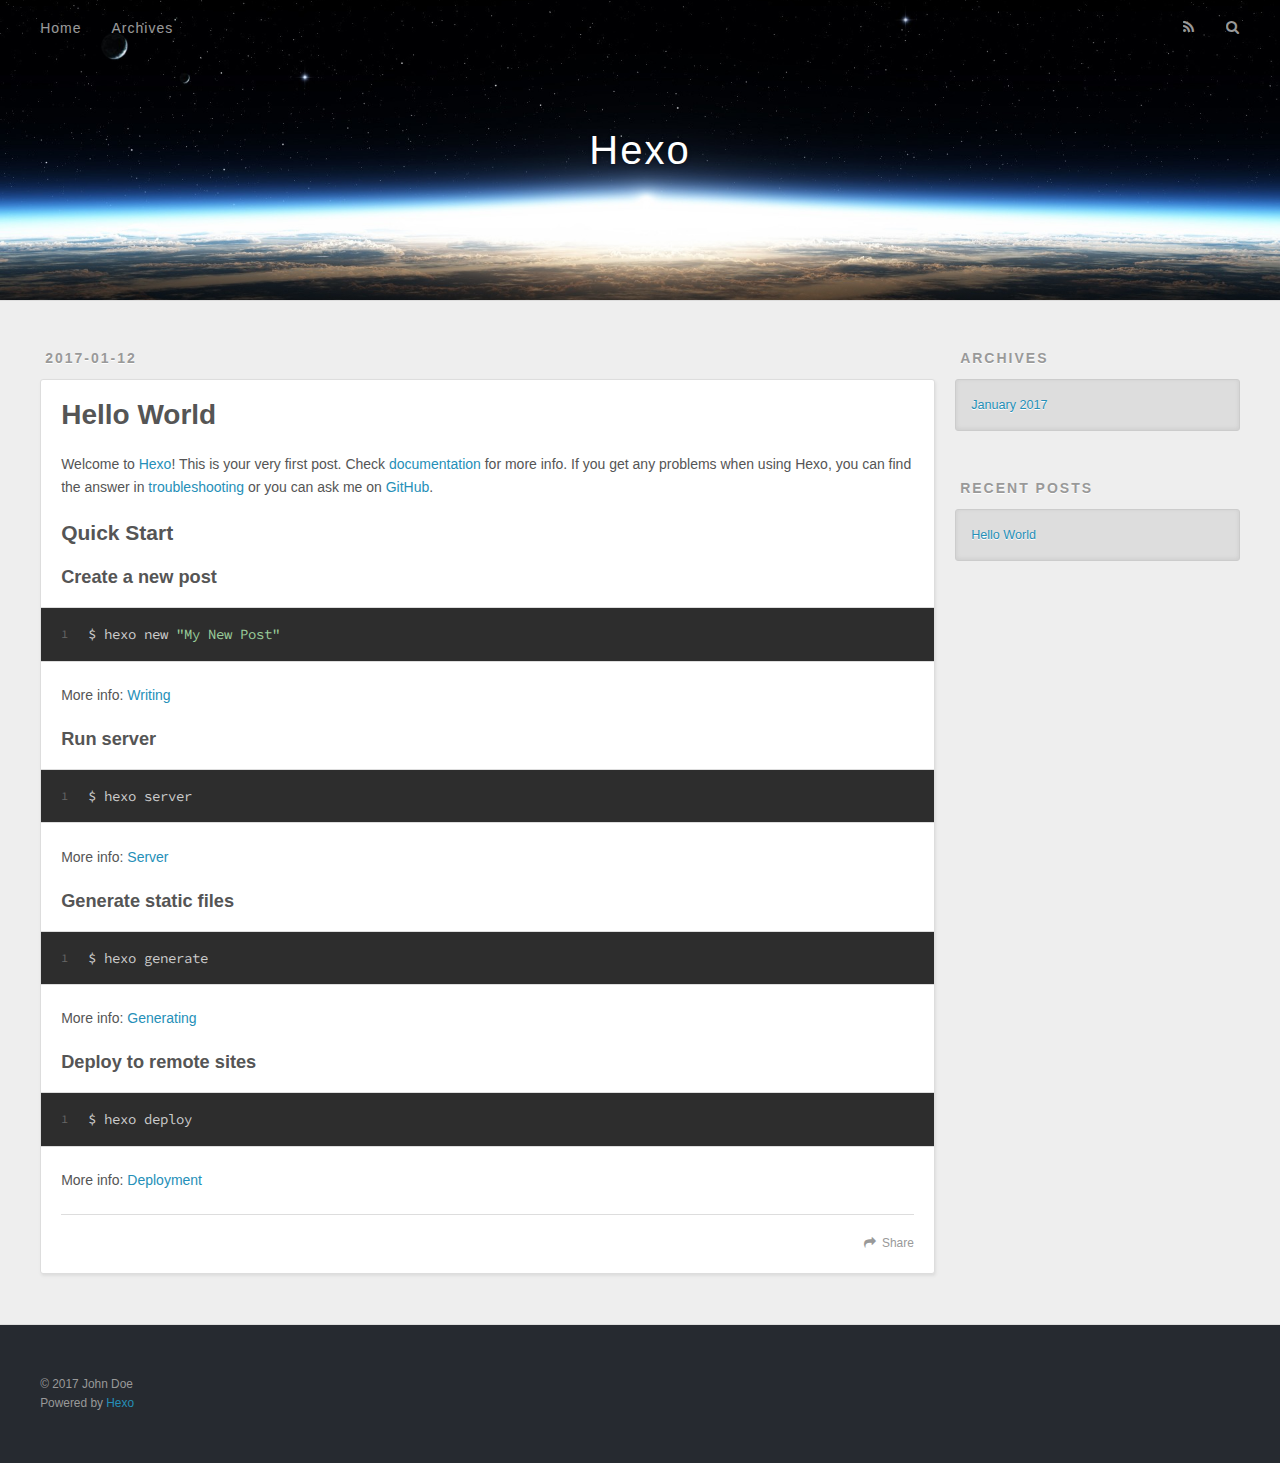
==== index.html @ 36aadfd7 "build" ====
<!DOCTYPE html>
<html>
<head>
  <meta charset="utf-8">
  
  <title>Hexo</title>
  <meta name="viewport" content="width=device-width, initial-scale=1, maximum-scale=1">
  <meta property="og:type" content="website">
<meta property="og:title" content="Hexo">
<meta property="og:url" content="http://yoursite.com/index.html">
<meta property="og:site_name" content="Hexo">
<meta name="twitter:card" content="summary">
<meta name="twitter:title" content="Hexo">
  
    <link rel="alternate" href="/atom.xml" title="Hexo" type="application/atom+xml">
  
  
    <link rel="icon" href="/favicon.png">
  
  
    <link href="//fonts.googleapis.com/css?family=Source+Code+Pro" rel="stylesheet" type="text/css">
  
  <link rel="stylesheet" href="/css/style.css">
  

</head>

<body>
  <div id="container">
    <div id="wrap">
      <header id="header">
  <div id="banner"></div>
  <div id="header-outer" class="outer">
    <div id="header-title" class="inner">
      <h1 id="logo-wrap">
        <a href="/" id="logo">Hexo</a>
      </h1>
      
    </div>
    <div id="header-inner" class="inner">
      <nav id="main-nav">
        <a id="main-nav-toggle" class="nav-icon"></a>
        
          <a class="main-nav-link" href="/">Home</a>
        
          <a class="main-nav-link" href="/archives">Archives</a>
        
      </nav>
      <nav id="sub-nav">
        
          <a id="nav-rss-link" class="nav-icon" href="/atom.xml" title="RSS Feed"></a>
        
        <a id="nav-search-btn" class="nav-icon" title="Search"></a>
      </nav>
      <div id="search-form-wrap">
        <form action="//google.com/search" method="get" accept-charset="UTF-8" class="search-form"><input type="search" name="q" results="0" class="search-form-input" placeholder="Search"><button type="submit" class="search-form-submit">&#xF002;</button><input type="hidden" name="sitesearch" value="http://yoursite.com"></form>
      </div>
    </div>
  </div>
</header>
      <div class="outer">
        <section id="main">
  
    <article id="post-hello-world" class="article article-type-post" itemscope itemprop="blogPost">
  <div class="article-meta">
    <a href="/2017/01/12/hello-world/" class="article-date">
  <time datetime="2017-01-12T12:37:41.000Z" itemprop="datePublished">2017-01-12</time>
</a>
    
  </div>
  <div class="article-inner">
    
    
      <header class="article-header">
        
  
    <h1 itemprop="name">
      <a class="article-title" href="/2017/01/12/hello-world/">Hello World</a>
    </h1>
  

      </header>
    
    <div class="article-entry" itemprop="articleBody">
      
        <p>Welcome to <a href="https://hexo.io/" target="_blank" rel="external">Hexo</a>! This is your very first post. Check <a href="https://hexo.io/docs/" target="_blank" rel="external">documentation</a> for more info. If you get any problems when using Hexo, you can find the answer in <a href="https://hexo.io/docs/troubleshooting.html" target="_blank" rel="external">troubleshooting</a> or you can ask me on <a href="https://github.com/hexojs/hexo/issues" target="_blank" rel="external">GitHub</a>.</p>
<h2 id="Quick-Start"><a href="#Quick-Start" class="headerlink" title="Quick Start"></a>Quick Start</h2><h3 id="Create-a-new-post"><a href="#Create-a-new-post" class="headerlink" title="Create a new post"></a>Create a new post</h3><figure class="highlight bash"><table><tr><td class="gutter"><pre><div class="line">1</div></pre></td><td class="code"><pre><div class="line">$ hexo new <span class="string">"My New Post"</span></div></pre></td></tr></table></figure>
<p>More info: <a href="https://hexo.io/docs/writing.html" target="_blank" rel="external">Writing</a></p>
<h3 id="Run-server"><a href="#Run-server" class="headerlink" title="Run server"></a>Run server</h3><figure class="highlight bash"><table><tr><td class="gutter"><pre><div class="line">1</div></pre></td><td class="code"><pre><div class="line">$ hexo server</div></pre></td></tr></table></figure>
<p>More info: <a href="https://hexo.io/docs/server.html" target="_blank" rel="external">Server</a></p>
<h3 id="Generate-static-files"><a href="#Generate-static-files" class="headerlink" title="Generate static files"></a>Generate static files</h3><figure class="highlight bash"><table><tr><td class="gutter"><pre><div class="line">1</div></pre></td><td class="code"><pre><div class="line">$ hexo generate</div></pre></td></tr></table></figure>
<p>More info: <a href="https://hexo.io/docs/generating.html" target="_blank" rel="external">Generating</a></p>
<h3 id="Deploy-to-remote-sites"><a href="#Deploy-to-remote-sites" class="headerlink" title="Deploy to remote sites"></a>Deploy to remote sites</h3><figure class="highlight bash"><table><tr><td class="gutter"><pre><div class="line">1</div></pre></td><td class="code"><pre><div class="line">$ hexo deploy</div></pre></td></tr></table></figure>
<p>More info: <a href="https://hexo.io/docs/deployment.html" target="_blank" rel="external">Deployment</a></p>

      
    </div>
    <footer class="article-footer">
      <a data-url="http://yoursite.com/2017/01/12/hello-world/" data-id="cixud6cl000000dkaxu8d57vk" class="article-share-link">Share</a>
      
      
    </footer>
  </div>
  
</article>


  

</section>
        
          <aside id="sidebar">
  
    

  
    

  
    
  
    
  <div class="widget-wrap">
    <h3 class="widget-title">Archives</h3>
    <div class="widget">
      <ul class="archive-list"><li class="archive-list-item"><a class="archive-list-link" href="/archives/2017/01/">January 2017</a></li></ul>
    </div>
  </div>


  
    
  <div class="widget-wrap">
    <h3 class="widget-title">Recent Posts</h3>
    <div class="widget">
      <ul>
        
          <li>
            <a href="/2017/01/12/hello-world/">Hello World</a>
          </li>
        
      </ul>
    </div>
  </div>

  
</aside>
        
      </div>
      <footer id="footer">
  
  <div class="outer">
    <div id="footer-info" class="inner">
      &copy; 2017 John Doe<br>
      Powered by <a href="http://hexo.io/" target="_blank">Hexo</a>
    </div>
  </div>
</footer>
    </div>
    <nav id="mobile-nav">
  
    <a href="/" class="mobile-nav-link">Home</a>
  
    <a href="/archives" class="mobile-nav-link">Archives</a>
  
</nav>
    

<script src="//ajax.googleapis.com/ajax/libs/jquery/2.0.3/jquery.min.js"></script>


  <link rel="stylesheet" href="/fancybox/jquery.fancybox.css">
  <script src="/fancybox/jquery.fancybox.pack.js"></script>


<script src="/js/script.js"></script>

  </div>
</body>
</html>
---- css/style.css ----
body {
  width: 100%;
}
body:before,
body:after {
  content: "";
  display: table;
}
body:after {
  clear: both;
}
html,
body,
div,
span,
applet,
object,
iframe,
h1,
h2,
h3,
h4,
h5,
h6,
p,
blockquote,
pre,
a,
abbr,
acronym,
address,
big,
cite,
code,
del,
dfn,
em,
img,
ins,
kbd,
q,
s,
samp,
small,
strike,
strong,
sub,
sup,
tt,
var,
dl,
dt,
dd,
ol,
ul,
li,
fieldset,
form,
label,
legend,
table,
caption,
tbody,
tfoot,
thead,
tr,
th,
td {
  margin: 0;
  padding: 0;
  border: 0;
  outline: 0;
  font-weight: inherit;
  font-style: inherit;
  font-family: inherit;
  font-size: 100%;
  vertical-align: baseline;
}
body {
  line-height: 1;
  color: #000;
  background: #fff;
}
ol,
ul {
  list-style: none;
}
table {
  border-collapse: separate;
  border-spacing: 0;
  vertical-align: middle;
}
caption,
th,
td {
  text-align: left;
  font-weight: normal;
  vertical-align: middle;
}
a img {
  border: none;
}
input,
button {
  margin: 0;
  padding: 0;
}
input::-moz-focus-inner,
button::-moz-focus-inner {
  border: 0;
  padding: 0;
}
@font-face {
  font-family: FontAwesome;
  font-style: normal;
  font-weight: normal;
  src: url("fonts/fontawesome-webfont.eot?v=#4.0.3");
  src: url("fonts/fontawesome-webfont.eot?#iefix&v=#4.0.3") format("embedded-opentype"), url("fonts/fontawesome-webfont.woff?v=#4.0.3") format("woff"), url("fonts/fontawesome-webfont.ttf?v=#4.0.3") format("truetype"), url("fonts/fontawesome-webfont.svg#fontawesomeregular?v=#4.0.3") format("svg");
}
html,
body,
#container {
  height: 100%;
}
body {
  background: #eee;
  font: 14px "Helvetica Neue", Helvetica, Arial, sans-serif;
  -webkit-text-size-adjust: 100%;
}
.outer {
  max-width: 1220px;
  margin: 0 auto;
  padding: 0 20px;
}
.outer:before,
.outer:after {
  content: "";
  display: table;
}
.outer:after {
  clear: both;
}
.inner {
  display: inline;
  float: left;
  width: 98.33333333333333%;
  margin: 0 0.833333333333333%;
}
.left,
.alignleft {
  float: left;
}
.right,
.alignright {
  float: right;
}
.clear {
  clear: both;
}
#container {
  position: relative;
}
.mobile-nav-on {
  overflow: hidden;
}
#wrap {
  height: 100%;
  width: 100%;
  position: absolute;
  top: 0;
  left: 0;
  -webkit-transition: 0.2s ease-out;
  -moz-transition: 0.2s ease-out;
  -ms-transition: 0.2s ease-out;
  transition: 0.2s ease-out;
  z-index: 1;
  background: #eee;
}
.mobile-nav-on #wrap {
  left: 280px;
}
@media screen and (min-width: 768px) {
  #main {
    display: inline;
    float: left;
    width: 73.33333333333333%;
    margin: 0 0.833333333333333%;
  }
}
.article-date,
.article-category-link,
.archive-year,
.widget-title {
  text-decoration: none;
  text-transform: uppercase;
  letter-spacing: 2px;
  color: #999;
  margin-bottom: 1em;
  margin-left: 5px;
  line-height: 1em;
  text-shadow: 0 1px #fff;
  font-weight: bold;
}
.article-inner,
.archive-article-inner {
  background: #fff;
  -webkit-box-shadow: 1px 2px 3px #ddd;
  box-shadow: 1px 2px 3px #ddd;
  border: 1px solid #ddd;
  border-radius: 3px;
}
.article-entry h1,
.widget h1 {
  font-size: 2em;
}
.article-entry h2,
.widget h2 {
  font-size: 1.5em;
}
.article-entry h3,
.widget h3 {
  font-size: 1.3em;
}
.article-entry h4,
.widget h4 {
  font-size: 1.2em;
}
.article-entry h5,
.widget h5 {
  font-size: 1em;
}
.article-entry h6,
.widget h6 {
  font-size: 1em;
  color: #999;
}
.article-entry hr,
.widget hr {
  border: 1px dashed #ddd;
}
.article-entry strong,
.widget strong {
  font-weight: bold;
}
.article-entry em,
.widget em,
.article-entry cite,
.widget cite {
  font-style: italic;
}
.article-entry sup,
.widget sup,
.article-entry sub,
.widget sub {
  font-size: 0.75em;
  line-height: 0;
  position: relative;
  vertical-align: baseline;
}
.article-entry sup,
.widget sup {
  top: -0.5em;
}
.article-entry sub,
.widget sub {
  bottom: -0.2em;
}
.article-entry small,
.widget small {
  font-size: 0.85em;
}
.article-entry acronym,
.widget acronym,
.article-entry abbr,
.widget abbr {
  border-bottom: 1px dotted;
}
.article-entry ul,
.widget ul,
.article-entry ol,
.widget ol,
.article-entry dl,
.widget dl {
  margin: 0 20px;
  line-height: 1.6em;
}
.article-entry ul ul,
.widget ul ul,
.article-entry ol ul,
.widget ol ul,
.article-entry ul ol,
.widget ul ol,
.article-entry ol ol,
.widget ol ol {
  margin-top: 0;
  margin-bottom: 0;
}
.article-entry ul,
.widget ul {
  list-style: disc;
}
.article-entry ol,
.widget ol {
  list-style: decimal;
}
.article-entry dt,
.widget dt {
  font-weight: bold;
}
#header {
  height: 300px;
  position: relative;
  border-bottom: 1px solid #ddd;
}
#header:before,
#header:after {
  content: "";
  position: absolute;
  left: 0;
  right: 0;
  height: 40px;
}
#header:before {
  top: 0;
  background: -webkit-linear-gradient(rgba(0,0,0,0.2), transparent);
  background: -moz-linear-gradient(rgba(0,0,0,0.2), transparent);
  background: -ms-linear-gradient(rgba(0,0,0,0.2), transparent);
  background: linear-gradient(rgba(0,0,0,0.2), transparent);
}
#header:after {
  bottom: 0;
  background: -webkit-linear-gradient(transparent, rgba(0,0,0,0.2));
  background: -moz-linear-gradient(transparent, rgba(0,0,0,0.2));
  background: -ms-linear-gradient(transparent, rgba(0,0,0,0.2));
  background: linear-gradient(transparent, rgba(0,0,0,0.2));
}
#header-outer {
  height: 100%;
  position: relative;
}
#header-inner {
  position: relative;
  overflow: hidden;
}
#banner {
  position: absolute;
  top: 0;
  left: 0;
  width: 100%;
  height: 100%;
  background: url("images/banner.jpg") center #000;
  -webkit-background-size: cover;
  -moz-background-size: cover;
  background-size: cover;
  z-index: -1;
}
#header-title {
  text-align: center;
  height: 40px;
  position: absolute;
  top: 50%;
  left: 0;
  margin-top: -20px;
}
#logo,
#subtitle {
  text-decoration: none;
  color: #fff;
  font-weight: 300;
  text-shadow: 0 1px 4px rgba(0,0,0,0.3);
}
#logo {
  font-size: 40px;
  line-height: 40px;
  letter-spacing: 2px;
}
#subtitle {
  font-size: 16px;
  line-height: 16px;
  letter-spacing: 1px;
}
#subtitle-wrap {
  margin-top: 16px;
}
#main-nav {
  float: left;
  margin-left: -15px;
}
.nav-icon,
.main-nav-link {
  float: left;
  color: #fff;
  opacity: 0.6;
  text-decoration: none;
  text-shadow: 0 1px rgba(0,0,0,0.2);
  -webkit-transition: opacity 0.2s;
  -moz-transition: opacity 0.2s;
  -ms-transition: opacity 0.2s;
  transition: opacity 0.2s;
  display: block;
  padding: 20px 15px;
}
.nav-icon:hover,
.main-nav-link:hover {
  opacity: 1;
}
.nav-icon {
  font-family: FontAwesome;
  text-align: center;
  font-size: 14px;
  width: 14px;
  height: 14px;
  padding: 20px 15px;
  position: relative;
  cursor: pointer;
}
.main-nav-link {
  font-weight: 300;
  letter-spacing: 1px;
}
@media screen and (max-width: 479px) {
  .main-nav-link {
    display: none;
  }
}
#main-nav-toggle {
  display: none;
}
#main-nav-toggle:before {
  content: "\f0c9";
}
@media screen and (max-width: 479px) {
  #main-nav-toggle {
    display: block;
  }
}
#sub-nav {
  float: right;
  margin-right: -15px;
}
#nav-rss-link:before {
  content: "\f09e";
}
#nav-search-btn:before {
  content: "\f002";
}
#search-form-wrap {
  position: absolute;
  top: 15px;
  width: 150px;
  height: 30px;
  right: -150px;
  opacity: 0;
  -webkit-transition: 0.2s ease-out;
  -moz-transition: 0.2s ease-out;
  -ms-transition: 0.2s ease-out;
  transition: 0.2s ease-out;
}
#search-form-wrap.on {
  opacity: 1;
  right: 0;
}
@media screen and (max-width: 479px) {
  #search-form-wrap {
    width: 100%;
    right: -100%;
  }
}
.search-form {
  position: absolute;
  top: 0;
  left: 0;
  right: 0;
  background: #fff;
  padding: 5px 15px;
  border-radius: 15px;
  -webkit-box-shadow: 0 0 10px rgba(0,0,0,0.3);
  box-shadow: 0 0 10px rgba(0,0,0,0.3);
}
.search-form-input {
  border: none;
  background: none;
  color: #555;
  width: 100%;
  font: 13px "Helvetica Neue", Helvetica, Arial, sans-serif;
  outline: none;
}
.search-form-input::-webkit-search-results-decoration,
.search-form-input::-webkit-search-cancel-button {
  -webkit-appearance: none;
}
.search-form-submit {
  position: absolute;
  top: 50%;
  right: 10px;
  margin-top: -7px;
  font: 13px FontAwesome;
  border: none;
  background: none;
  color: #bbb;
  cursor: pointer;
}
.search-form-submit:hover,
.search-form-submit:focus {
  color: #777;
}
.article {
  margin: 50px 0;
}
.article-inner {
  overflow: hidden;
}
.article-meta:before,
.article-meta:after {
  content: "";
  display: table;
}
.article-meta:after {
  clear: both;
}
.article-date {
  float: left;
}
.article-category {
  float: left;
  line-height: 1em;
  color: #ccc;
  text-shadow: 0 1px #fff;
  margin-left: 8px;
}
.article-category:before {
  content: "\2022";
}
.article-category-link {
  margin: 0 12px 1em;
}
.article-header {
  padding: 20px 20px 0;
}
.article-title {
  text-decoration: none;
  font-size: 2em;
  font-weight: bold;
  color: #555;
  line-height: 1.1em;
  -webkit-transition: color 0.2s;
  -moz-transition: color 0.2s;
  -ms-transition: color 0.2s;
  transition: color 0.2s;
}
a.article-title:hover {
  color: #258fb8;
}
.article-entry {
  color: #555;
  padding: 0 20px;
}
.article-entry:before,
.article-entry:after {
  content: "";
  display: table;
}
.article-entry:after {
  clear: both;
}
.article-entry p,
.article-entry table {
  line-height: 1.6em;
  margin: 1.6em 0;
}
.article-entry h1,
.article-entry h2,
.article-entry h3,
.article-entry h4,
.article-entry h5,
.article-entry h6 {
  font-weight: bold;
}
.article-entry h1,
.article-entry h2,
.article-entry h3,
.article-entry h4,
.article-entry h5,
.article-entry h6 {
  line-height: 1.1em;
  margin: 1.1em 0;
}
.article-entry a {
  color: #258fb8;
  text-decoration: none;
}
.article-entry a:hover {
  text-decoration: underline;
}
.article-entry ul,
.article-entry ol,
.article-entry dl {
  margin-top: 1.6em;
  margin-bottom: 1.6em;
}
.article-entry img,
.article-entry video {
  max-width: 100%;
  height: auto;
  display: block;
  margin: auto;
}
.article-entry iframe {
  border: none;
}
.article-entry table {
  width: 100%;
  border-collapse: collapse;
  border-spacing: 0;
}
.article-entry th {
  font-weight: bold;
  border-bottom: 3px solid #ddd;
  padding-bottom: 0.5em;
}
.article-entry td {
  border-bottom: 1px solid #ddd;
  padding: 10px 0;
}
.article-entry blockquote {
  font-family: Georgia, "Times New Roman", serif;
  font-size: 1.4em;
  margin: 1.6em 20px;
  text-align: center;
}
.article-entry blockquote footer {
  font-size: 14px;
  margin: 1.6em 0;
  font-family: "Helvetica Neue", Helvetica, Arial, sans-serif;
}
.article-entry blockquote footer cite:before {
  content: "—";
  padding: 0 0.5em;
}
.article-entry .pullquote {
  text-align: left;
  width: 45%;
  margin: 0;
}
.article-entry .pullquote.left {
  margin-left: 0.5em;
  margin-right: 1em;
}
.article-entry .pullquote.right {
  margin-right: 0.5em;
  margin-left: 1em;
}
.article-entry .caption {
  color: #999;
  display: block;
  font-size: 0.9em;
  margin-top: 0.5em;
  position: relative;
  text-align: center;
}
.article-entry .video-container {
  position: relative;
  padding-top: 56.25%;
  height: 0;
  overflow: hidden;
}
.article-entry .video-container iframe,
.article-entry .video-container object,
.article-entry .video-container embed {
  position: absolute;
  top: 0;
  left: 0;
  width: 100%;
  height: 100%;
  margin-top: 0;
}
.article-more-link a {
  display: inline-block;
  line-height: 1em;
  padding: 6px 15px;
  border-radius: 15px;
  background: #eee;
  color: #999;
  text-shadow: 0 1px #fff;
  text-decoration: none;
}
.article-more-link a:hover {
  background: #258fb8;
  color: #fff;
  text-decoration: none;
  text-shadow: 0 1px #1e7293;
}
.article-footer {
  font-size: 0.85em;
  line-height: 1.6em;
  border-top: 1px solid #ddd;
  padding-top: 1.6em;
  margin: 0 20px 20px;
}
.article-footer:before,
.article-footer:after {
  content: "";
  display: table;
}
.article-footer:after {
  clear: both;
}
.article-footer a {
  color: #999;
  text-decoration: none;
}
.article-footer a:hover {
  color: #555;
}
.article-tag-list-item {
  float: left;
  margin-right: 10px;
}
.article-tag-list-link:before {
  content: "#";
}
.article-comment-link {
  float: right;
}
.article-comment-link:before {
  content: "\f075";
  font-family: FontAwesome;
  padding-right: 8px;
}
.article-share-link {
  cursor: pointer;
  float: right;
  margin-left: 20px;
}
.article-share-link:before {
  content: "\f064";
  font-family: FontAwesome;
  padding-right: 6px;
}
#article-nav {
  position: relative;
}
#article-nav:before,
#article-nav:after {
  content: "";
  display: table;
}
#article-nav:after {
  clear: both;
}
@media screen and (min-width: 768px) {
  #article-nav {
    margin: 50px 0;
  }
  #article-nav:before {
    width: 8px;
    height: 8px;
    position: absolute;
    top: 50%;
    left: 50%;
    margin-top: -4px;
    margin-left: -4px;
    content: "";
    border-radius: 50%;
    background: #ddd;
    -webkit-box-shadow: 0 1px 2px #fff;
    box-shadow: 0 1px 2px #fff;
  }
}
.article-nav-link-wrap {
  text-decoration: none;
  text-shadow: 0 1px #fff;
  color: #999;
  -webkit-box-sizing: border-box;
  -moz-box-sizing: border-box;
  box-sizing: border-box;
  margin-top: 50px;
  text-align: center;
  display: block;
}
.article-nav-link-wrap:hover {
  color: #555;
}
@media screen and (min-width: 768px) {
  .article-nav-link-wrap {
    width: 50%;
    margin-top: 0;
  }
}
@media screen and (min-width: 768px) {
  #article-nav-newer {
    float: left;
    text-align: right;
    padding-right: 20px;
  }
}
@media screen and (min-width: 768px) {
  #article-nav-older {
    float: right;
    text-align: left;
    padding-left: 20px;
  }
}
.article-nav-caption {
  text-transform: uppercase;
  letter-spacing: 2px;
  color: #ddd;
  line-height: 1em;
  font-weight: bold;
}
#article-nav-newer .article-nav-caption {
  margin-right: -2px;
}
.article-nav-title {
  font-size: 0.85em;
  line-height: 1.6em;
  margin-top: 0.5em;
}
.article-share-box {
  position: absolute;
  display: none;
  background: #fff;
  -webkit-box-shadow: 1px 2px 10px rgba(0,0,0,0.2);
  box-shadow: 1px 2px 10px rgba(0,0,0,0.2);
  border-radius: 3px;
  margin-left: -145px;
  overflow: hidden;
  z-index: 1;
}
.article-share-box.on {
  display: block;
}
.article-share-input {
  width: 100%;
  background: none;
  -webkit-box-sizing: border-box;
  -moz-box-sizing: border-box;
  box-sizing: border-box;
  font: 14px "Helvetica Neue", Helvetica, Arial, sans-serif;
  padding: 0 15px;
  color: #555;
  outline: none;
  border: 1px solid #ddd;
  border-radius: 3px 3px 0 0;
  height: 36px;
  line-height: 36px;
}
.article-share-links {
  background: #eee;
}
.article-share-links:before,
.article-share-links:after {
  content: "";
  display: table;
}
.article-share-links:after {
  clear: both;
}
.article-share-twitter,
.article-share-facebook,
.article-share-pinterest,
.article-share-google {
  width: 50px;
  height: 36px;
  display: block;
  float: left;
  position: relative;
  color: #999;
  text-shadow: 0 1px #fff;
}
.article-share-twitter:before,
.article-share-facebook:before,
.article-share-pinterest:before,
.article-share-google:before {
  font-size: 20px;
  font-family: FontAwesome;
  width: 20px;
  height: 20px;
  position: absolute;
  top: 50%;
  left: 50%;
  margin-top: -10px;
  margin-left: -10px;
  text-align: center;
}
.article-share-twitter:hover,
.article-share-facebook:hover,
.article-share-pinterest:hover,
.article-share-google:hover {
  color: #fff;
}
.article-share-twitter:before {
  content: "\f099";
}
.article-share-twitter:hover {
  background: #00aced;
  text-shadow: 0 1px #008abe;
}
.article-share-facebook:before {
  content: "\f09a";
}
.article-share-facebook:hover {
  background: #3b5998;
  text-shadow: 0 1px #2f477a;
}
.article-share-pinterest:before {
  content: "\f0d2";
}
.article-share-pinterest:hover {
  background: #cb2027;
  text-shadow: 0 1px #a21a1f;
}
.article-share-google:before {
  content: "\f0d5";
}
.article-share-google:hover {
  background: #dd4b39;
  text-shadow: 0 1px #be3221;
}
.article-gallery {
  background: #000;
  position: relative;
}
.article-gallery-photos {
  position: relative;
  overflow: hidden;
}
.article-gallery-img {
  display: none;
  max-width: 100%;
}
.article-gallery-img:first-child {
  display: block;
}
.article-gallery-img.loaded {
  position: absolute;
  display: block;
}
.article-gallery-img img {
  display: block;
  max-width: 100%;
  margin: 0 auto;
}
#comments {
  background: #fff;
  -webkit-box-shadow: 1px 2px 3px #ddd;
  box-shadow: 1px 2px 3px #ddd;
  padding: 20px;
  border: 1px solid #ddd;
  border-radius: 3px;
  margin: 50px 0;
}
#comments a {
  color: #258fb8;
}
.archives-wrap {
  margin: 50px 0;
}
.archives:before,
.archives:after {
  content: "";
  display: table;
}
.archives:after {
  clear: both;
}
.archive-year-wrap {
  margin-bottom: 1em;
}
.archives {
  -webkit-column-gap: 10px;
  -moz-column-gap: 10px;
  column-gap: 10px;
}
@media screen and (min-width: 480px) and (max-width: 767px) {
  .archives {
    -webkit-column-count: 2;
    -moz-column-count: 2;
    column-count: 2;
  }
}
@media screen and (min-width: 768px) {
  .archives {
    -webkit-column-count: 3;
    -moz-column-count: 3;
    column-count: 3;
  }
}
.archive-article {
  -webkit-column-break-inside: avoid;
  page-break-inside: avoid;
  overflow: hidden;
  break-inside: avoid-column;
}
.archive-article-inner {
  padding: 10px;
  margin-bottom: 15px;
}
.archive-article-title {
  text-decoration: none;
  font-weight: bold;
  color: #555;
  -webkit-transition: color 0.2s;
  -moz-transition: color 0.2s;
  -ms-transition: color 0.2s;
  transition: color 0.2s;
  line-height: 1.6em;
}
.archive-article-title:hover {
  color: #258fb8;
}
.archive-article-footer {
  margin-top: 1em;
}
.archive-article-date {
  color: #999;
  text-decoration: none;
  font-size: 0.85em;
  line-height: 1em;
  margin-bottom: 0.5em;
  display: block;
}
#page-nav {
  margin: 50px auto;
  background: #fff;
  -webkit-box-shadow: 1px 2px 3px #ddd;
  box-shadow: 1px 2px 3px #ddd;
  border: 1px solid #ddd;
  border-radius: 3px;
  text-align: center;
  color: #999;
  overflow: hidden;
}
#page-nav:before,
#page-nav:after {
  content: "";
  display: table;
}
#page-nav:after {
  clear: both;
}
#page-nav a,
#page-nav span {
  padding: 10px 20px;
  line-height: 1;
  height: 2ex;
}
#page-nav a {
  color: #999;
  text-decoration: none;
}
#page-nav a:hover {
  background: #999;
  color: #fff;
}
#page-nav .prev {
  float: left;
}
#page-nav .next {
  float: right;
}
#page-nav .page-number {
  display: inline-block;
}
@media screen and (max-width: 479px) {
  #page-nav .page-number {
    display: none;
  }
}
#page-nav .current {
  color: #555;
  font-weight: bold;
}
#page-nav .space {
  color: #ddd;
}
#footer {
  background: #262a30;
  padding: 50px 0;
  border-top: 1px solid #ddd;
  color: #999;
}
#footer a {
  color: #258fb8;
  text-decoration: none;
}
#footer a:hover {
  text-decoration: underline;
}
#footer-info {
  line-height: 1.6em;
  font-size: 0.85em;
}
.article-entry pre,
.article-entry .highlight {
  background: #2d2d2d;
  margin: 0 -20px;
  padding: 15px 20px;
  border-style: solid;
  border-color: #ddd;
  border-width: 1px 0;
  overflow: auto;
  color: #ccc;
  line-height: 22.400000000000002px;
}
.article-entry .highlight .gutter pre,
.article-entry .gist .gist-file .gist-data .line-numbers {
  color: #666;
  font-size: 0.85em;
}
.article-entry pre,
.article-entry code {
  font-family: "Source Code Pro", Consolas, Monaco, Menlo, Consolas, monospace;
}
.article-entry code {
  background: #eee;
  text-shadow: 0 1px #fff;
  padding: 0 0.3em;
}
.article-entry pre code {
  background: none;
  text-shadow: none;
  padding: 0;
}
.article-entry .highlight pre {
  border: none;
  margin: 0;
  padding: 0;
}
.article-entry .highlight table {
  margin: 0;
  width: auto;
}
.article-entry .highlight td {
  border: none;
  padding: 0;
}
.article-entry .highlight figcaption {
  font-size: 0.85em;
  color: #999;
  line-height: 1em;
  margin-bottom: 1em;
}
.article-entry .highlight figcaption:before,
.article-entry .highlight figcaption:after {
  content: "";
  display: table;
}
.article-entry .highlight figcaption:after {
  clear: both;
}
.article-entry .highlight figcaption a {
  float: right;
}
.article-entry .highlight .gutter pre {
  text-align: right;
  padding-right: 20px;
}
.article-entry .highlight .line {
  height: 22.400000000000002px;
}
.article-entry .highlight .line.marked {
  background: #515151;
}
.article-entry .gist {
  margin: 0 -20px;
  border-style: solid;
  border-color: #ddd;
  border-width: 1px 0;
  background: #2d2d2d;
  padding: 15px 20px 15px 0;
}
.article-entry .gist .gist-file {
  border: none;
  font-family: "Source Code Pro", Consolas, Monaco, Menlo, Consolas, monospace;
  margin: 0;
}
.article-entry .gist .gist-file .gist-data {
  background: none;
  border: none;
}
.article-entry .gist .gist-file .gist-data .line-numbers {
  background: none;
  border: none;
  padding: 0 20px 0 0;
}
.article-entry .gist .gist-file .gist-data .line-data {
  padding: 0 !important;
}
.article-entry .gist .gist-file .highlight {
  margin: 0;
  padding: 0;
  border: none;
}
.article-entry .gist .gist-file .gist-meta {
  background: #2d2d2d;
  color: #999;
  font: 0.85em "Helvetica Neue", Helvetica, Arial, sans-serif;
  text-shadow: 0 0;
  padding: 0;
  margin-top: 1em;
  margin-left: 20px;
}
.article-entry .gist .gist-file .gist-meta a {
  color: #258fb8;
  font-weight: normal;
}
.article-entry .gist .gist-file .gist-meta a:hover {
  text-decoration: underline;
}
pre .comment,
pre .title {
  color: #999;
}
pre .variable,
pre .attribute,
pre .tag,
pre .regexp,
pre .ruby .constant,
pre .xml .tag .title,
pre .xml .pi,
pre .xml .doctype,
pre .html .doctype,
pre .css .id,
pre .css .class,
pre .css .pseudo {
  color: #f2777a;
}
pre .number,
pre .preprocessor,
pre .built_in,
pre .literal,
pre .params,
pre .constant {
  color: #f99157;
}
pre .class,
pre .ruby .class .title,
pre .css .rules .attribute {
  color: #9c9;
}
pre .string,
pre .value,
pre .inheritance,
pre .header,
pre .ruby .symbol,
pre .xml .cdata {
  color: #9c9;
}
pre .css .hexcolor {
  color: #6cc;
}
pre .function,
pre .python .decorator,
pre .python .title,
pre .ruby .function .title,
pre .ruby .title .keyword,
pre .perl .sub,
pre .javascript .title,
pre .coffeescript .title {
  color: #69c;
}
pre .keyword,
pre .javascript .function {
  color: #c9c;
}
@media screen and (max-width: 479px) {
  #mobile-nav {
    position: absolute;
    top: 0;
    left: 0;
    width: 280px;
    height: 100%;
    background: #191919;
    border-right: 1px solid #fff;
  }
}
@media screen and (max-width: 479px) {
  .mobile-nav-link {
    display: block;
    color: #999;
    text-decoration: none;
    padding: 15px 20px;
    font-weight: bold;
  }
  .mobile-nav-link:hover {
    color: #fff;
  }
}
@media screen and (min-width: 768px) {
  #sidebar {
    display: inline;
    float: left;
    width: 23.333333333333332%;
    margin: 0 0.833333333333333%;
  }
}
.widget-wrap {
  margin: 50px 0;
}
.widget {
  color: #777;
  text-shadow: 0 1px #fff;
  background: #ddd;
  -webkit-box-shadow: 0 -1px 4px #ccc inset;
  box-shadow: 0 -1px 4px #ccc inset;
  border: 1px solid #ccc;
  padding: 15px;
  border-radius: 3px;
}
.widget a {
  color: #258fb8;
  text-decoration: none;
}
.widget a:hover {
  text-decoration: underline;
}
.widget ul ul,
.widget ol ul,
.widget dl ul,
.widget ul ol,
.widget ol ol,
.widget dl ol,
.widget ul dl,
.widget ol dl,
.widget dl dl {
  margin-left: 15px;
  list-style: disc;
}
.widget {
  line-height: 1.6em;
  word-wrap: break-word;
  font-size: 0.9em;
}
.widget ul,
.widget ol {
  list-style: none;
  margin: 0;
}
.widget ul ul,
.widget ol ul,
.widget ul ol,
.widget ol ol {
  margin: 0 20px;
}
.widget ul ul,
.widget ol ul {
  list-style: disc;
}
.widget ul ol,
.widget ol ol {
  list-style: decimal;
}
.category-list-count,
.tag-list-count,
.archive-list-count {
  padding-left: 5px;
  color: #999;
  font-size: 0.85em;
}
.category-list-count:before,
.tag-list-count:before,
.archive-list-count:before {
  content: "(";
}
.category-list-count:after,
.tag-list-count:after,
.archive-list-count:after {
  content: ")";
}
.tagcloud a {
  margin-right: 5px;
  display: inline-block;
}
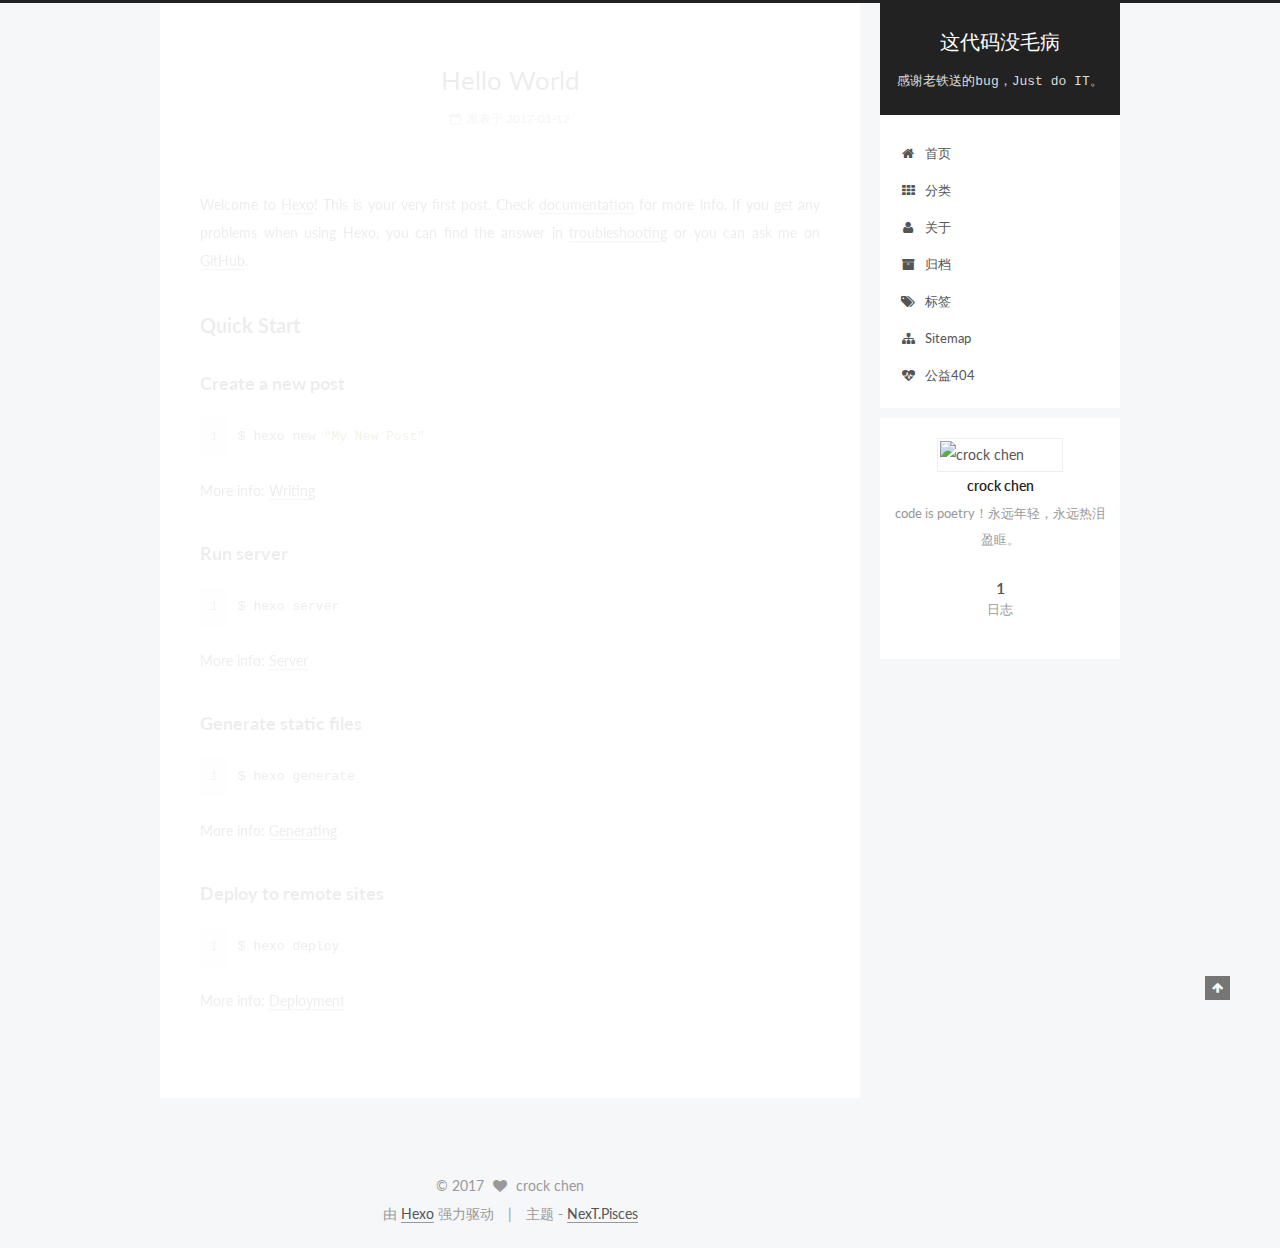
==== commit a91678de: "更新主题" ====
--- a/index.html
+++ b/index.html
@@ -1,89 +1,367 @@
-<!DOCTYPE html>
-<html>
+<!doctype html>
+
+
+
+  
+
+
+<html class="theme-next pisces use-motion" lang="zh-Hans">
 <head>
-  <meta charset="utf-8">
-  
-  <title>Hexo</title>
-  <meta name="viewport" content="width=device-width, initial-scale=1, maximum-scale=1">
-  <meta property="og:type" content="website">
-<meta property="og:title" content="Hexo">
+  <meta charset="UTF-8"/>
+<meta http-equiv="X-UA-Compatible" content="IE=edge" />
+<meta name="viewport" content="width=device-width, initial-scale=1, maximum-scale=1"/>
+
+
+
+<meta http-equiv="Cache-Control" content="no-transform" />
+<meta http-equiv="Cache-Control" content="no-siteapp" />
+
+
+
+
+
+
+
+
+
+
+
+
+  
+  
+  <link href="/lib/fancybox/source/jquery.fancybox.css?v=2.1.5" rel="stylesheet" type="text/css" />
+
+
+
+
+  
+  
+  
+  
+
+  
+    
+    
+  
+
+  
+
+  
+
+  
+
+  
+
+  
+    
+    
+    <link href="//fonts.googleapis.com/css?family=Lato:300,300italic,400,400italic,700,700italic&subset=latin,latin-ext" rel="stylesheet" type="text/css">
+  
+
+
+
+
+
+
+<link href="/lib/font-awesome/css/font-awesome.min.css?v=4.6.2" rel="stylesheet" type="text/css" />
+
+<link href="/css/main.css?v=5.1.0" rel="stylesheet" type="text/css" />
+
+
+  <meta name="keywords" content="Hexo, NexT" />
+
+
+
+
+
+
+
+
+  <link rel="shortcut icon" type="image/x-icon" href="/favicon.ico?v=5.1.0" />
+
+
+
+
+
+
+<meta name="description" content="code is poetry！永远年轻，永远热泪盈眶。">
+<meta property="og:type" content="website">
+<meta property="og:title" content="这代码没毛病">
 <meta property="og:url" content="http://yoursite.com/index.html">
-<meta property="og:site_name" content="Hexo">
+<meta property="og:site_name" content="这代码没毛病">
+<meta property="og:description" content="code is poetry！永远年轻，永远热泪盈眶。">
 <meta name="twitter:card" content="summary">
-<meta name="twitter:title" content="Hexo">
-  
-    <link rel="alternate" href="/atom.xml" title="Hexo" type="application/atom+xml">
-  
-  
-    <link rel="icon" href="/favicon.png">
-  
-  
-    <link href="//fonts.googleapis.com/css?family=Source+Code+Pro" rel="stylesheet" type="text/css">
-  
-  <link rel="stylesheet" href="/css/style.css">
-  
-
+<meta name="twitter:title" content="这代码没毛病">
+<meta name="twitter:description" content="code is poetry！永远年轻，永远热泪盈眶。">
+
+
+
+<script type="text/javascript" id="hexo.configurations">
+  var NexT = window.NexT || {};
+  var CONFIG = {
+    root: '/',
+    scheme: 'Pisces',
+    sidebar: {"position":"right","display":"post"},
+    fancybox: true,
+    motion: true,
+    duoshuo: {
+      userId: '0',
+      author: '博主'
+    },
+    algolia: {
+      applicationID: '',
+      apiKey: '',
+      indexName: '',
+      hits: {"per_page":10},
+      labels: {"input_placeholder":"Search for Posts","hits_empty":"We didn't find any results for the search: ${query}","hits_stats":"${hits} results found in ${time} ms"}
+    }
+  };
+</script>
+
+
+
+  <link rel="canonical" href="http://yoursite.com/"/>
+
+
+
+
+
+  <title> 这代码没毛病 </title>
 </head>
 
-<body>
-  <div id="container">
-    <div id="wrap">
-      <header id="header">
-  <div id="banner"></div>
-  <div id="header-outer" class="outer">
-    <div id="header-title" class="inner">
-      <h1 id="logo-wrap">
-        <a href="/" id="logo">Hexo</a>
-      </h1>
-      
-    </div>
-    <div id="header-inner" class="inner">
-      <nav id="main-nav">
-        <a id="main-nav-toggle" class="nav-icon"></a>
-        
-          <a class="main-nav-link" href="/">Home</a>
-        
-          <a class="main-nav-link" href="/archives">Archives</a>
-        
-      </nav>
-      <nav id="sub-nav">
-        
-          <a id="nav-rss-link" class="nav-icon" href="/atom.xml" title="RSS Feed"></a>
-        
-        <a id="nav-search-btn" class="nav-icon" title="Search"></a>
-      </nav>
-      <div id="search-form-wrap">
-        <form action="//google.com/search" method="get" accept-charset="UTF-8" class="search-form"><input type="search" name="q" results="0" class="search-form-input" placeholder="Search"><button type="submit" class="search-form-submit">&#xF002;</button><input type="hidden" name="sitesearch" value="http://yoursite.com"></form>
-      </div>
-    </div>
+<body itemscope itemtype="http://schema.org/WebPage" lang="zh-Hans">
+
+  
+
+
+
+
+
+
+
+
+
+
+  
+  
+    
+  
+
+  <div class="container one-collumn sidebar-position-right 
+   page-home 
+ ">
+    <div class="headband"></div>
+
+    <header id="header" class="header" itemscope itemtype="http://schema.org/WPHeader">
+      <div class="header-inner"><div class="site-meta ">
+  
+
+  <div class="custom-logo-site-title">
+    <a href="/"  class="brand" rel="start">
+      <span class="logo-line-before"><i></i></span>
+      <span class="site-title">这代码没毛病</span>
+      <span class="logo-line-after"><i></i></span>
+    </a>
   </div>
-</header>
-      <div class="outer">
-        <section id="main">
-  
-    <article id="post-hello-world" class="article article-type-post" itemscope itemprop="blogPost">
-  <div class="article-meta">
-    <a href="/2017/01/12/hello-world/" class="article-date">
-  <time datetime="2017-01-12T12:37:41.000Z" itemprop="datePublished">2017-01-12</time>
-</a>
-    
-  </div>
-  <div class="article-inner">
-    
-    
-      <header class="article-header">
-        
-  
-    <h1 itemprop="name">
-      <a class="article-title" href="/2017/01/12/hello-world/">Hello World</a>
-    </h1>
-  
-
+    
+      <p class="site-subtitle">感谢老铁送的bug，Just do IT。</p>
+    
+</div>
+
+<div class="site-nav-toggle">
+  <button>
+    <span class="btn-bar"></span>
+    <span class="btn-bar"></span>
+    <span class="btn-bar"></span>
+  </button>
+</div>
+
+<nav class="site-nav">
+  
+
+  
+    <ul id="menu" class="menu">
+      
+        
+        <li class="menu-item menu-item-home">
+          <a href="/" rel="section">
+            
+              <i class="menu-item-icon fa fa-fw fa-home"></i> <br />
+            
+            首页
+          </a>
+        </li>
+      
+        
+        <li class="menu-item menu-item-categories">
+          <a href="/categories" rel="section">
+            
+              <i class="menu-item-icon fa fa-fw fa-th"></i> <br />
+            
+            分类
+          </a>
+        </li>
+      
+        
+        <li class="menu-item menu-item-about">
+          <a href="/about" rel="section">
+            
+              <i class="menu-item-icon fa fa-fw fa-user"></i> <br />
+            
+            关于
+          </a>
+        </li>
+      
+        
+        <li class="menu-item menu-item-archives">
+          <a href="/archives" rel="section">
+            
+              <i class="menu-item-icon fa fa-fw fa-archive"></i> <br />
+            
+            归档
+          </a>
+        </li>
+      
+        
+        <li class="menu-item menu-item-tags">
+          <a href="/tags" rel="section">
+            
+              <i class="menu-item-icon fa fa-fw fa-tags"></i> <br />
+            
+            标签
+          </a>
+        </li>
+      
+        
+        <li class="menu-item menu-item-sitemap">
+          <a href="/sitemap.xml" rel="section">
+            
+              <i class="menu-item-icon fa fa-fw fa-sitemap"></i> <br />
+            
+            Sitemap
+          </a>
+        </li>
+      
+        
+        <li class="menu-item menu-item-commonweal">
+          <a href="/404.html" rel="section">
+            
+              <i class="menu-item-icon fa fa-fw fa-heartbeat"></i> <br />
+            
+            公益404
+          </a>
+        </li>
+      
+
+      
+    </ul>
+  
+
+  
+</nav>
+
+
+
+ </div>
+    </header>
+
+    <main id="main" class="main">
+      <div class="main-inner">
+        <div class="content-wrap">
+          <div id="content" class="content">
+            
+  <section id="posts" class="posts-expand">
+    
+      
+
+  
+
+  
+  
+  
+
+  <article class="post post-type-normal " itemscope itemtype="http://schema.org/Article">
+  <link itemprop="mainEntityOfPage" href="http://yoursite.com/2017/01/12/hello-world/">
+
+  <span style="display:none" itemprop="author" itemscope itemtype="http://schema.org/Person">
+    <meta itemprop="name" content="crock chen">
+    <meta itemprop="description" content="">
+    <meta itemprop="image" content="http://tva2.sinaimg.cn/crop.0.0.640.640.180/9b832efbjw8egbbr5nfb9j20hs0hsdgd.jpg">
+  </span>
+
+  <span style="display:none" itemprop="publisher" itemscope itemtype="http://schema.org/Organization">
+    <meta itemprop="name" content="这代码没毛病">
+    <span style="display:none" itemprop="logo" itemscope itemtype="http://schema.org/ImageObject">
+      <img style="display:none;" itemprop="url image" alt="这代码没毛病" src="">
+    </span>
+  </span>
+
+    
+      <header class="post-header">
+
+        
+        
+          <h1 class="post-title" itemprop="name headline">
+            
+            
+              
+                
+                <a class="post-title-link" href="/2017/01/12/hello-world/" itemprop="url">
+                  Hello World
+                </a>
+              
+            
+          </h1>
+        
+
+        <div class="post-meta">
+          <span class="post-time">
+            
+              <span class="post-meta-item-icon">
+                <i class="fa fa-calendar-o"></i>
+              </span>
+              
+                <span class="post-meta-item-text">发表于</span>
+              
+              <time title="Post created" itemprop="dateCreated datePublished" datetime="2017-01-12T20:37:41+08:00">
+                2017-01-12
+              </time>
+            
+
+            
+
+            
+          </span>
+
+          
+
+          
+            
+          
+
+          
+
+          
+          
+
+          
+
+          
+
+        </div>
       </header>
     
-    <div class="article-entry" itemprop="articleBody">
-      
-        <p>Welcome to <a href="https://hexo.io/" target="_blank" rel="external">Hexo</a>! This is your very first post. Check <a href="https://hexo.io/docs/" target="_blank" rel="external">documentation</a> for more info. If you get any problems when using Hexo, you can find the answer in <a href="https://hexo.io/docs/troubleshooting.html" target="_blank" rel="external">troubleshooting</a> or you can ask me on <a href="https://github.com/hexojs/hexo/issues" target="_blank" rel="external">GitHub</a>.</p>
+
+
+    <div class="post-body" itemprop="articleBody">
+
+      
+      
+
+      
+        
+          
+            <p>Welcome to <a href="https://hexo.io/" target="_blank" rel="external">Hexo</a>! This is your very first post. Check <a href="https://hexo.io/docs/" target="_blank" rel="external">documentation</a> for more info. If you get any problems when using Hexo, you can find the answer in <a href="https://hexo.io/docs/troubleshooting.html" target="_blank" rel="external">troubleshooting</a> or you can ask me on <a href="https://github.com/hexojs/hexo/issues" target="_blank" rel="external">GitHub</a>.</p>
 <h2 id="Quick-Start"><a href="#Quick-Start" class="headerlink" title="Quick Start"></a>Quick Start</h2><h3 id="Create-a-new-post"><a href="#Create-a-new-post" class="headerlink" title="Create a new post"></a>Create a new post</h3><figure class="highlight bash"><table><tr><td class="gutter"><pre><div class="line">1</div></pre></td><td class="code"><pre><div class="line">$ hexo new <span class="string">"My New Post"</span></div></pre></td></tr></table></figure>
 <p>More info: <a href="https://hexo.io/docs/writing.html" target="_blank" rel="external">Writing</a></p>
 <h3 id="Run-server"><a href="#Run-server" class="headerlink" title="Run server"></a>Run server</h3><figure class="highlight bash"><table><tr><td class="gutter"><pre><div class="line">1</div></pre></td><td class="code"><pre><div class="line">$ hexo server</div></pre></td></tr></table></figure>
@@ -93,88 +371,259 @@
 <h3 id="Deploy-to-remote-sites"><a href="#Deploy-to-remote-sites" class="headerlink" title="Deploy to remote sites"></a>Deploy to remote sites</h3><figure class="highlight bash"><table><tr><td class="gutter"><pre><div class="line">1</div></pre></td><td class="code"><pre><div class="line">$ hexo deploy</div></pre></td></tr></table></figure>
 <p>More info: <a href="https://hexo.io/docs/deployment.html" target="_blank" rel="external">Deployment</a></p>
 
+          
+        
       
     </div>
-    <footer class="article-footer">
-      <a data-url="http://yoursite.com/2017/01/12/hello-world/" data-id="cixud6cl000000dkaxu8d57vk" class="article-share-link">Share</a>
-      
+
+    <div>
+      
+    </div>
+
+    <div>
+      
+    </div>
+
+
+    <footer class="post-footer">
+      
+
+      
+
+      
+      
+        <div class="post-eof"></div>
       
     </footer>
-  </div>
-  
-</article>
-
-
-  
-
-</section>
-        
-          <aside id="sidebar">
-  
-    
-
-  
-    
-
-  
-    
-  
-    
-  <div class="widget-wrap">
-    <h3 class="widget-title">Archives</h3>
-    <div class="widget">
-      <ul class="archive-list"><li class="archive-list-item"><a class="archive-list-link" href="/archives/2017/01/">January 2017</a></li></ul>
+  </article>
+
+
+    
+  </section>
+
+  
+
+          
+          </div>
+          
+
+
+          
+
+        </div>
+        
+          
+  
+  <div class="sidebar-toggle">
+    <div class="sidebar-toggle-line-wrap">
+      <span class="sidebar-toggle-line sidebar-toggle-line-first"></span>
+      <span class="sidebar-toggle-line sidebar-toggle-line-middle"></span>
+      <span class="sidebar-toggle-line sidebar-toggle-line-last"></span>
     </div>
   </div>
 
-
-  
-    
-  <div class="widget-wrap">
-    <h3 class="widget-title">Recent Posts</h3>
-    <div class="widget">
-      <ul>
-        
-          <li>
-            <a href="/2017/01/12/hello-world/">Hello World</a>
-          </li>
-        
-      </ul>
+  <aside id="sidebar" class="sidebar">
+    <div class="sidebar-inner">
+
+      
+
+      
+
+      <section class="site-overview sidebar-panel sidebar-panel-active">
+        <div class="site-author motion-element" itemprop="author" itemscope itemtype="http://schema.org/Person">
+          <img class="site-author-image" itemprop="image"
+               src="http://tva2.sinaimg.cn/crop.0.0.640.640.180/9b832efbjw8egbbr5nfb9j20hs0hsdgd.jpg"
+               alt="crock chen" />
+          <p class="site-author-name" itemprop="name">crock chen</p>
+          <p class="site-description motion-element" itemprop="description">code is poetry！永远年轻，永远热泪盈眶。</p>
+        </div>
+        <nav class="site-state motion-element">
+        
+          
+            <div class="site-state-item site-state-posts">
+              <a href="/archives">
+                <span class="site-state-item-count">1</span>
+                <span class="site-state-item-name">日志</span>
+              </a>
+            </div>
+          
+
+          
+
+          
+
+        </nav>
+
+        
+
+        <div class="links-of-author motion-element">
+          
+        </div>
+
+        
+        
+
+        
+        
+
+        
+
+
+      </section>
+
+      
+
+    </div>
+  </aside>
+
+
+        
+      </div>
+    </main>
+
+    <footer id="footer" class="footer">
+      <div class="footer-inner">
+        <div class="copyright" >
+  
+  &copy; 
+  <span itemprop="copyrightYear">2017</span>
+  <span class="with-love">
+    <i class="fa fa-heart"></i>
+  </span>
+  <span class="author" itemprop="copyrightHolder">crock chen</span>
+</div>
+
+
+<div class="powered-by">
+  由 <a class="theme-link" href="https://hexo.io">Hexo</a> 强力驱动
+</div>
+
+<div class="theme-info">
+  主题 -
+  <a class="theme-link" href="https://github.com/iissnan/hexo-theme-next">
+    NexT.Pisces
+  </a>
+</div>
+
+
+        
+
+        
+      </div>
+    </footer>
+
+    <div class="back-to-top">
+      <i class="fa fa-arrow-up"></i>
     </div>
   </div>
 
   
-</aside>
-        
-      </div>
-      <footer id="footer">
-  
-  <div class="outer">
-    <div id="footer-info" class="inner">
-      &copy; 2017 John Doe<br>
-      Powered by <a href="http://hexo.io/" target="_blank">Hexo</a>
-    </div>
-  </div>
-</footer>
-    </div>
-    <nav id="mobile-nav">
-  
-    <a href="/" class="mobile-nav-link">Home</a>
-  
-    <a href="/archives" class="mobile-nav-link">Archives</a>
-  
-</nav>
-    
-
-<script src="//ajax.googleapis.com/ajax/libs/jquery/2.0.3/jquery.min.js"></script>
-
-
-  <link rel="stylesheet" href="/fancybox/jquery.fancybox.css">
-  <script src="/fancybox/jquery.fancybox.pack.js"></script>
-
-
-<script src="/js/script.js"></script>
-
-  </div>
+
+<script type="text/javascript">
+  if (Object.prototype.toString.call(window.Promise) !== '[object Function]') {
+    window.Promise = null;
+  }
+</script>
+
+
+
+
+
+
+
+
+
+  
+
+
+
+
+  
+  <script type="text/javascript" src="/lib/jquery/index.js?v=2.1.3"></script>
+
+  
+  <script type="text/javascript" src="/lib/fastclick/lib/fastclick.min.js?v=1.0.6"></script>
+
+  
+  <script type="text/javascript" src="/lib/jquery_lazyload/jquery.lazyload.js?v=1.9.7"></script>
+
+  
+  <script type="text/javascript" src="/lib/velocity/velocity.min.js?v=1.2.1"></script>
+
+  
+  <script type="text/javascript" src="/lib/velocity/velocity.ui.min.js?v=1.2.1"></script>
+
+  
+  <script type="text/javascript" src="/lib/fancybox/source/jquery.fancybox.pack.js?v=2.1.5"></script>
+
+
+  
+
+
+  <script type="text/javascript" src="/js/src/utils.js?v=5.1.0"></script>
+
+  <script type="text/javascript" src="/js/src/motion.js?v=5.1.0"></script>
+
+
+
+  
+  
+
+
+  <script type="text/javascript" src="/js/src/affix.js?v=5.1.0"></script>
+
+  <script type="text/javascript" src="/js/src/schemes/pisces.js?v=5.1.0"></script>
+
+
+
+  
+
+  
+
+
+  <script type="text/javascript" src="/js/src/bootstrap.js?v=5.1.0"></script>
+
+
+
+  
+
+
+
+  
+
+
+
+
+	
+
+
+
+
+
+  
+
+
+
+
+
+  
+
+  
+
+
+
+
+  
+  
+
+  
+
+  
+
+  
+
+  
+
+
 </body>
-</html>+</html>
--- a/css/main.css
+++ b/css/main.css
@@ -0,0 +1,2852 @@
+/* normalize.css v3.0.2 | MIT License | git.io/normalize */
+html {
+  font-family: sans-serif; /* 1 */
+  -ms-text-size-adjust: 100%; /* 2 */
+  -webkit-text-size-adjust: 100%; /* 2 */
+}
+body {
+  margin: 0;
+}
+article,
+aside,
+details,
+figcaption,
+figure,
+footer,
+header,
+hgroup,
+main,
+menu,
+nav,
+section,
+summary {
+  display: block;
+}
+audio,
+canvas,
+progress,
+video {
+  display: inline-block; /* 1 */
+  vertical-align: baseline; /* 2 */
+}
+audio:not([controls]) {
+  display: none;
+  height: 0;
+}
+[hidden],
+template {
+  display: none;
+}
+a {
+  background-color: transparent;
+}
+a:active,
+a:hover {
+  outline: 0;
+}
+abbr[title] {
+  border-bottom: 1px dotted;
+}
+b,
+strong {
+  font-weight: bold;
+}
+dfn {
+  font-style: italic;
+}
+h1 {
+  font-size: 2em;
+  margin: 0.67em 0;
+}
+mark {
+  background: #ff0;
+  color: #000;
+}
+small {
+  font-size: 80%;
+}
+sub,
+sup {
+  font-size: 75%;
+  line-height: 0;
+  position: relative;
+  vertical-align: baseline;
+}
+sup {
+  top: -0.5em;
+}
+sub {
+  bottom: -0.25em;
+}
+img {
+  border: 0;
+}
+svg:not(:root) {
+  overflow: hidden;
+}
+figure {
+  margin: 1em 40px;
+}
+hr {
+  -moz-box-sizing: content-box;
+  box-sizing: content-box;
+  height: 0;
+}
+pre {
+  overflow: auto;
+}
+code,
+kbd,
+pre,
+samp {
+  font-family: monospace, monospace;
+  font-size: 1em;
+}
+button,
+input,
+optgroup,
+select,
+textarea {
+  color: inherit; /* 1 */
+  font: inherit; /* 2 */
+  margin: 0; /* 3 */
+}
+button {
+  overflow: visible;
+}
+button,
+select {
+  text-transform: none;
+}
+button,
+html input[type="button"],
+input[type="reset"],
+input[type="submit"] {
+  -webkit-appearance: button; /* 2 */
+  cursor: pointer; /* 3 */
+}
+button[disabled],
+html input[disabled] {
+  cursor: default;
+}
+button::-moz-focus-inner,
+input::-moz-focus-inner {
+  border: 0;
+  padding: 0;
+}
+input {
+  line-height: normal;
+}
+input[type="checkbox"],
+input[type="radio"] {
+  box-sizing: border-box; /* 1 */
+  padding: 0; /* 2 */
+}
+input[type="number"]::-webkit-inner-spin-button,
+input[type="number"]::-webkit-outer-spin-button {
+  height: auto;
+}
+input[type="search"] {
+  -webkit-appearance: textfield; /* 1 */
+  -moz-box-sizing: content-box;
+  -webkit-box-sizing: content-box; /* 2 */
+  box-sizing: content-box;
+}
+input[type="search"]::-webkit-search-cancel-button,
+input[type="search"]::-webkit-search-decoration {
+  -webkit-appearance: none;
+}
+fieldset {
+  border: 1px solid #c0c0c0;
+  margin: 0 2px;
+  padding: 0.35em 0.625em 0.75em;
+}
+legend {
+  border: 0; /* 1 */
+  padding: 0; /* 2 */
+}
+textarea {
+  overflow: auto;
+}
+optgroup {
+  font-weight: bold;
+}
+table {
+  border-collapse: collapse;
+  border-spacing: 0;
+}
+td,
+th {
+  padding: 0;
+}
+::selection {
+  background: #262a30;
+  color: #fff;
+}
+body {
+  position: relative;
+  font-family: 'Lato', "PingFang SC", "Microsoft YaHei", sans-serif;
+  font-size: 14px;
+  line-height: 2;
+  color: #555;
+  background: #f5f7f9;
+}
+@media (max-width: 767px) {
+  body {
+    padding-right: 0 !important;
+  }
+}
+@media (min-width: 768px) and (max-width: 991px) {
+  body {
+    padding-right: 0 !important;
+  }
+}
+@media (min-width: 1600px) {
+  body {
+    font-size: 16px;
+  }
+}
+h1,
+h2,
+h3,
+h4,
+h5,
+h6 {
+  margin: 0;
+  padding: 0;
+  font-weight: bold;
+  line-height: 1.5;
+  font-family: 'Lato', "PingFang SC", "Microsoft YaHei", sans-serif;
+}
+h2,
+h3,
+h4,
+h5,
+h6 {
+  margin: 20px 0 15px;
+}
+h1 {
+  font-size: 22px;
+}
+@media (max-width: 767px) {
+  h1 {
+    font-size: 18px;
+  }
+}
+h2 {
+  font-size: 20px;
+}
+@media (max-width: 767px) {
+  h2 {
+    font-size: 16px;
+  }
+}
+h3 {
+  font-size: 18px;
+}
+@media (max-width: 767px) {
+  h3 {
+    font-size: 14px;
+  }
+}
+h4 {
+  font-size: 16px;
+}
+@media (max-width: 767px) {
+  h4 {
+    font-size: 12px;
+  }
+}
+h5 {
+  font-size: 14px;
+}
+@media (max-width: 767px) {
+  h5 {
+    font-size: 10px;
+  }
+}
+h6 {
+  font-size: 12px;
+}
+@media (max-width: 767px) {
+  h6 {
+    font-size: 8px;
+  }
+}
+p {
+  margin: 0 0 25px 0;
+}
+a {
+  color: #555;
+  text-decoration: none;
+  border-bottom: 1px solid #999;
+  word-wrap: break-word;
+}
+a:hover {
+  color: #222;
+  border-bottom-color: #222;
+}
+ul {
+  list-style: none;
+}
+blockquote {
+  margin: 0;
+  padding: 0;
+}
+img {
+  display: block;
+  margin: auto;
+  max-width: 100%;
+  height: auto;
+}
+hr {
+  margin: 40px 0;
+  height: 3px;
+  border: none;
+  background-color: #ddd;
+  background-image: repeating-linear-gradient(-45deg, #fff, #fff 4px, transparent 4px, transparent 8px);
+}
+blockquote {
+  padding: 0 15px;
+  color: #666;
+  border-left: 4px solid #ddd;
+}
+blockquote cite::before {
+  content: "-";
+  padding: 0 5px;
+}
+dt {
+  font-weight: 700;
+}
+dd {
+  margin: 0;
+  padding: 0;
+}
+.text-left {
+  text-align: left;
+}
+.text-center {
+  text-align: center;
+}
+.text-right {
+  text-align: right;
+}
+.text-justify {
+  text-align: justify;
+}
+.text-nowrap {
+  white-space: nowrap;
+}
+.text-lowercase {
+  text-transform: lowercase;
+}
+.text-uppercase {
+  text-transform: uppercase;
+}
+.text-capitalize {
+  text-transform: capitalize;
+}
+.center-block {
+  display: block;
+  margin-left: auto;
+  margin-right: auto;
+}
+.clearfix:before,
+.clearfix:after {
+  content: " ";
+  display: table;
+}
+.clearfix:after {
+  clear: both;
+}
+.pullquote {
+  width: 45%;
+}
+.pullquote.left {
+  float: left;
+  margin-left: 5px;
+  margin-right: 10px;
+}
+.pullquote.right {
+  float: right;
+  margin-left: 10px;
+  margin-right: 5px;
+}
+.affix.affix.affix {
+  position: fixed;
+}
+.translation {
+  margin-top: -20px;
+  font-size: 14px;
+  color: #999;
+}
+.scrollbar-measure {
+  width: 100px;
+  height: 100px;
+  overflow: scroll;
+  position: absolute;
+  top: -9999px;
+}
+.use-motion .motion-element {
+  opacity: 0;
+}
+#local-search-input {
+  padding: 3px;
+  border: none;
+  text-indent: 14px;
+  border-radius: 0;
+  width: 140px;
+  outline: none;
+  border-bottom: 1px solid #999;
+  background: inherit;
+  opacity: 0.5;
+}
+#local-search-input:focus {
+  opacity: 1;
+}
+.search-icon {
+  position: absolute;
+  top: 9px;
+}
+table {
+  margin: 20px 0;
+  width: 100%;
+  border-collapse: collapse;
+  border-spacing: 0;
+  border: 1px solid #ddd;
+  font-size: 14px;
+  table-layout: fixed;
+  word-wrap: break-all;
+}
+table>tbody>tr:nth-of-type(odd) {
+  background-color: #f9f9f9;
+}
+table>tbody>tr:hover {
+  background-color: #f5f5f5;
+}
+caption,
+th,
+td {
+  padding: 8px;
+  text-align: left;
+  vertical-align: middle;
+  font-weight: normal;
+}
+th,
+td {
+  border-bottom: 3px solid #ddd;
+  border-right: 1px solid #eee;
+}
+th {
+  padding-bottom: 10px;
+  font-weight: 700;
+}
+td {
+  border-bottom-width: 1px;
+}
+html,
+body {
+  height: 100%;
+}
+.container {
+  position: relative;
+  min-height: 100%;
+}
+.header-inner {
+  margin: 0 auto;
+  padding: 100px 0 70px;
+  width: 700px;
+}
+@media (min-width: 1600px) {
+  .container .header-inner {
+    width: 900px;
+  }
+}
+.main {
+  padding-bottom: 150px;
+}
+.main-inner {
+  margin: 0 auto;
+  width: 700px;
+}
+@media (min-width: 1600px) {
+  .container .main-inner {
+    width: 900px;
+  }
+}
+.footer {
+  position: absolute;
+  left: 0;
+  bottom: 0;
+  width: 100%;
+  min-height: 50px;
+}
+.footer-inner {
+  box-sizing: border-box;
+  margin: 20px auto;
+  width: 700px;
+}
+@media (min-width: 1600px) {
+  .container .footer-inner {
+    width: 900px;
+  }
+}
+pre,
+.highlight {
+  overflow: auto;
+  margin: 20px 0;
+  padding: 0;
+  font-size: 13px;
+  color: #4d4d4c;
+  background: #f7f7f7;
+  line-height: 1.6;
+}
+pre,
+code {
+  font-family: consolas, Menlo, "PingFang SC", "Microsoft YaHei", monospace;
+}
+code {
+  padding: 2px 4px;
+  word-wrap: break-word;
+  color: #4d4d4c;
+  background: #f7f7f7;
+  border-radius: 3px;
+  font-size: 13px;
+}
+pre code {
+  padding: 0;
+  color: #4d4d4c;
+  background: none;
+  text-shadow: none;
+}
+.highlight {
+  border-radius: 1px;
+}
+.highlight pre {
+  border: none;
+  margin: 0;
+  padding: 10px 0;
+}
+.highlight table {
+  margin: 0;
+  width: auto;
+  border: none;
+}
+.highlight td {
+  border: none;
+  padding: 0;
+}
+.highlight figcaption {
+  font-size: 1em;
+  color: #4d4d4c;
+  line-height: 1em;
+  margin-bottom: 1em;
+}
+.highlight figcaption:before,
+.highlight figcaption:after {
+  content: " ";
+  display: table;
+}
+.highlight figcaption:after {
+  clear: both;
+}
+.highlight figcaption a {
+  float: right;
+  color: #4d4d4c;
+}
+.highlight figcaption a:hover {
+  border-bottom-color: #4d4d4c;
+}
+.highlight .gutter pre {
+  padding-left: 10px;
+  padding-right: 10px;
+  color: #869194;
+  text-align: right;
+  background-color: #eff2f3;
+}
+.highlight .code pre {
+  padding-left: 10px;
+  padding-right: 10px;
+  background-color: #f7f7f7;
+}
+.highlight .line {
+  height: 20px;
+}
+.gutter {
+  -webkit-user-select: none;
+  -moz-user-select: none;
+  -ms-user-select: none;
+  user-select: none;
+}
+.gist table {
+  width: auto;
+}
+.gist table td {
+  border: none;
+}
+pre .deletion {
+  background: #fdd;
+}
+pre .addition {
+  background: #dfd;
+}
+pre .meta {
+  color: #8959a8;
+}
+pre .comment {
+  color: #8e908c;
+}
+pre .variable,
+pre .attribute,
+pre .tag,
+pre .regexp,
+pre .ruby .constant,
+pre .xml .tag .title,
+pre .xml .pi,
+pre .xml .doctype,
+pre .html .doctype,
+pre .css .id,
+pre .css .class,
+pre .css .pseudo {
+  color: #c82829;
+}
+pre .number,
+pre .preprocessor,
+pre .built_in,
+pre .literal,
+pre .params,
+pre .constant,
+pre .command {
+  color: #f5871f;
+}
+pre .ruby .class .title,
+pre .css .rules .attribute,
+pre .string,
+pre .value,
+pre .inheritance,
+pre .header,
+pre .ruby .symbol,
+pre .xml .cdata,
+pre .special,
+pre .number,
+pre .formula {
+  color: #718c00;
+}
+pre .title,
+pre .css .hexcolor {
+  color: #3e999f;
+}
+pre .function,
+pre .python .decorator,
+pre .python .title,
+pre .ruby .function .title,
+pre .ruby .title .keyword,
+pre .perl .sub,
+pre .javascript .title,
+pre .coffeescript .title {
+  color: #4271ae;
+}
+pre .keyword,
+pre .javascript .function {
+  color: #8959a8;
+}
+.full-image.full-image.full-image {
+  border: none;
+  max-width: 100%;
+  width: auto;
+  margin: 20px auto;
+}
+@media (min-width: 992px) {
+  .full-image.full-image.full-image {
+    max-width: none;
+    width: 118%;
+    margin: 0 -9%;
+  }
+}
+.blockquote-center,
+.page-home .post-type-quote blockquote,
+.page-post-detail .post-type-quote blockquote {
+  position: relative;
+  margin: 40px 0;
+  padding: 0;
+  border-left: none;
+  text-align: center;
+}
+.blockquote-center::before,
+.page-home .post-type-quote blockquote::before,
+.page-post-detail .post-type-quote blockquote::before,
+.blockquote-center::after,
+.page-home .post-type-quote blockquote::after,
+.page-post-detail .post-type-quote blockquote::after {
+  position: absolute;
+  content: ' ';
+  display: block;
+  width: 100%;
+  height: 24px;
+  opacity: 0.2;
+  background-repeat: no-repeat;
+  background-position: 0 -6px;
+  background-size: 22px 22px;
+}
+.blockquote-center::before,
+.page-home .post-type-quote blockquote::before,
+.page-post-detail .post-type-quote blockquote::before {
+  top: -20px;
+  background-image: url("../images/quote-l.svg");
+  border-top: 1px solid #ccc;
+}
+.blockquote-center::after,
+.page-home .post-type-quote blockquote::after,
+.page-post-detail .post-type-quote blockquote::after {
+  bottom: -20px;
+  background-image: url("../images/quote-r.svg");
+  border-bottom: 1px solid #ccc;
+  background-position: 100% 8px;
+}
+.blockquote-center p,
+.page-home .post-type-quote blockquote p,
+.page-post-detail .post-type-quote blockquote p,
+.blockquote-center div,
+.page-home .post-type-quote blockquote div,
+.page-post-detail .post-type-quote blockquote div {
+  text-align: center;
+}
+.post .post-body .group-picture img {
+  box-sizing: border-box;
+  padding: 0 3px;
+  border: none;
+}
+.post .group-picture-row {
+  overflow: hidden;
+  margin-top: 6px;
+}
+.post .group-picture-row:first-child {
+  margin-top: 0;
+}
+.post .group-picture-column {
+  float: left;
+}
+.page-post-detail .post-body .group-picture-column {
+  float: none;
+  margin-top: 10px;
+  width: auto !important;
+}
+.page-post-detail .post-body .group-picture-column img {
+  margin: 0 auto;
+}
+.page-archive .group-picture-container {
+  overflow: hidden;
+}
+.page-archive .group-picture-row {
+  float: left;
+}
+.page-archive .group-picture-row:first-child {
+  margin-top: 6px;
+}
+.page-archive .group-picture-column {
+  max-width: 150px;
+  max-height: 150px;
+}
+.note {
+  padding: 20px;
+  margin: 20px 0;
+  border: 1px solid #eee;
+  border-left-width: 5px;
+  border-radius: 3px;
+}
+.note h2,
+.note h3,
+.note h4,
+.note h5,
+.note h6 {
+  margin-top: 0;
+  margin-bottom: 5px;
+}
+.note p:last-child {
+  margin-bottom: 0;
+}
+.note code {
+  border-radius: 3px;
+}
+.note+.note {
+  margin-top: -5px;
+}
+.default {
+  border-left-color: #777;
+}
+.default h2,
+.default h3,
+.default h4,
+.default h5,
+.default h6 {
+  color: #777;
+}
+.primary {
+  border-left-color: #428bca;
+}
+.primary h2,
+.primary h3,
+.primary h4,
+.primary h5,
+.primary h6 {
+  color: #428bca;
+}
+.success {
+  border-left-color: #5cb85c;
+}
+.success h2,
+.success h3,
+.success h4,
+.success h5,
+.success h6 {
+  color: #5cb85c;
+}
+.danger {
+  border-left-color: #d9534f;
+}
+.danger h2,
+.danger h3,
+.danger h4,
+.danger h5,
+.danger h6 {
+  color: #d9534f;
+}
+.warning {
+  border-left-color: #f0ad4e;
+}
+.warning h2,
+.warning h3,
+.warning h4,
+.warning h5,
+.warning h6 {
+  color: #f0ad4e;
+}
+.info {
+  border-left-color: #5bc0de;
+}
+.info h2,
+.info h3,
+.info h4,
+.info h5,
+.info h6 {
+  color: #5bc0de;
+}
+.btn {
+  display: inline-block;
+  padding: 0 20px;
+  font-size: 14px;
+  color: #fff;
+  background: #222;
+  border: 2px solid #555;
+  text-decoration: none;
+  border-radius: 0;
+  transition-property: background-color;
+  transition-duration: 0.2s;
+  transition-timing-function: ease-in-out;
+  transition-delay: 0s;
+}
+.btn:hover,
+.post-more-link .btn:hover {
+  border-color: #222;
+  color: #fff;
+  background: #222;
+}
+.btn-bar {
+  display: block;
+  width: 22px;
+  height: 2px;
+  background: #555;
+  border-radius: 1px;
+}
+.btn-bar+.btn-bar {
+  margin-top: 4px;
+}
+.pagination {
+  margin: 120px 0 40px;
+  text-align: center;
+  border-top: 1px solid #eee;
+}
+.page-number-basic,
+.pagination .prev,
+.pagination .next,
+.pagination .page-number,
+.pagination .space {
+  display: inline-block;
+  position: relative;
+  top: -1px;
+  margin: 0 10px;
+  padding: 0 10px;
+  line-height: 30px;
+}
+@media (max-width: 767px) {
+  .page-number-basic,
+  .pagination .prev,
+  .pagination .next,
+  .pagination .page-number,
+  .pagination .space {
+    margin: 0 5px;
+  }
+}
+.pagination .prev,
+.pagination .next,
+.pagination .page-number {
+  border-bottom: 0;
+  border-top: 1px solid #eee;
+  transition-property: border-color;
+  transition-duration: 0.2s;
+  transition-timing-function: ease-in-out;
+  transition-delay: 0s;
+}
+.pagination .prev:hover,
+.pagination .next:hover,
+.pagination .page-number:hover {
+  border-top-color: #222;
+}
+.pagination .space {
+  padding: 0;
+  margin: 0;
+}
+.pagination .prev {
+  margin-left: 0;
+}
+.pagination .next {
+  margin-right: 0;
+}
+.pagination .page-number.current {
+  color: #fff;
+  background: #ccc;
+  border-top-color: #ccc;
+}
+@media (max-width: 767px) {
+  .pagination {
+    border-top: none;
+  }
+  .pagination .prev,
+  .pagination .next,
+  .pagination .page-number {
+    margin-bottom: 10px;
+    border-top: 0;
+    border-bottom: 1px solid #eee;
+  }
+  .pagination .prev:hover,
+  .pagination .next:hover,
+  .pagination .page-number:hover {
+    border-bottom-color: #222;
+  }
+}
+.comments {
+  margin: 60px 20px 0;
+}
+.tag-cloud {
+  text-align: center;
+}
+.tag-cloud a {
+  display: inline-block;
+  margin: 10px;
+}
+.back-to-top {
+  box-sizing: border-box;
+  position: fixed;
+  bottom: -100px;
+  right: 50px;
+  z-index: 1050;
+  padding: 0 6px;
+  width: 25px;
+  background: #222;
+  font-size: 12px;
+  opacity: 0.6;
+  color: #fff;
+  cursor: pointer;
+  text-align: center;
+  -webkit-transform: translateZ(0);
+  transition-property: bottom;
+  transition-duration: 0.2s;
+  transition-timing-function: ease-in-out;
+  transition-delay: 0s;
+}
+@media (max-width: 767px) {
+  .back-to-top {
+    display: none;
+  }
+}
+@media (min-width: 768px) and (max-width: 991px) {
+  .back-to-top {
+    display: none;
+  }
+}
+.back-to-top.back-to-top-on {
+  bottom: 40px;
+}
+.header {
+  background: #fff;
+}
+.header-inner {
+  position: relative;
+}
+.headband {
+  height: 3px;
+  background: #222;
+}
+.site-meta {
+  margin: 0;
+  text-align: center;
+}
+@media (max-width: 767px) {
+  .site-meta {
+    text-align: center;
+  }
+}
+.brand {
+  position: relative;
+  display: inline-block;
+  padding: 0 40px;
+  color: #fff;
+  background: #222;
+  border-bottom: none;
+}
+.brand:hover {
+  color: #fff;
+}
+.logo {
+  display: inline-block;
+  margin-right: 5px;
+  line-height: 36px;
+  vertical-align: top;
+}
+.site-title {
+  display: inline-block;
+  vertical-align: top;
+  line-height: 36px;
+  font-size: 20px;
+  font-weight: normal;
+  font-family: 'Lato', "PingFang SC", "Microsoft YaHei", sans-serif;
+}
+.site-subtitle {
+  margin-top: 10px;
+  font-size: 13px;
+  color: #ddd;
+}
+.use-motion .brand {
+  opacity: 0;
+}
+.use-motion .logo,
+.use-motion .site-title,
+.use-motion .site-subtitle {
+  opacity: 0;
+  position: relative;
+  top: -10px;
+}
+.site-nav-toggle {
+  display: none;
+  position: absolute;
+  top: 10px;
+  left: 10px;
+}
+@media (max-width: 767px) {
+  .site-nav-toggle {
+    display: block;
+  }
+}
+.site-nav-toggle button {
+  margin-top: 2px;
+  padding: 9px 10px;
+  background: transparent;
+  border: none;
+}
+@media (max-width: 767px) {
+  .site-nav {
+    display: none;
+    margin: 0 -10px;
+    padding: 0 10px;
+    clear: both;
+    border-top: 1px solid #ddd;
+  }
+}
+@media (min-width: 768px) and (max-width: 991px) {
+  .site-nav {
+    display: block !important;
+  }
+}
+@media (min-width: 992px) {
+  .site-nav {
+    display: block !important;
+  }
+}
+.menu {
+  margin-top: 20px;
+  padding-left: 0;
+  text-align: center;
+}
+.menu .menu-item {
+  display: inline-block;
+  margin: 0 10px;
+}
+@media screen and (max-width: 767px) {
+  .menu .menu-item {
+    margin-top: 10px;
+  }
+}
+.menu .menu-item a {
+  display: block;
+  font-size: 13px;
+  text-transform: capitalize;
+  line-height: inherit;
+  border-bottom: 1px solid transparent;
+  transition-property: border-color;
+  transition-duration: 0.2s;
+  transition-timing-function: ease-in-out;
+  transition-delay: 0s;
+}
+.menu .menu-item a:hover,
+.menu-item-active a {
+  border-bottom-color: #222;
+}
+.menu .menu-item .fa {
+  margin-right: 5px;
+}
+.use-motion .menu-item {
+  opacity: 0;
+}
+.post-body {
+  font-family: 'Lato', "PingFang SC", "Microsoft YaHei", sans-serif;
+}
+@media (max-width: 767px) {
+  .post-body {
+    word-break: break-word;
+  }
+}
+.post-body .fancybox img {
+  display: block !important;
+  margin: 0 auto;
+  cursor: pointer;
+  cursor: zoom-in;
+  cursor: -webkit-zoom-in;
+}
+.post-body .image-caption,
+.post-body .figure .caption {
+  margin: 10px auto 15px;
+  text-align: center;
+  font-size: 14px;
+  color: #999;
+  font-weight: bold;
+  line-height: 1;
+}
+.post-sticky-flag {
+  display: inline-block;
+  font-size: 16px;
+  -ms-transform: rotate(30deg);
+  -webkit-transform: rotate(30deg);
+  -moz-transform: rotate(30deg);
+  -ms-transform: rotate(30deg);
+  -o-transform: rotate(30deg);
+  transform: rotate(30deg);
+}
+.posts-expand {
+  padding-top: 40px;
+}
+@media (max-width: 767px) {
+  .posts-expand {
+    margin: 0 20px;
+  }
+  .post-body pre,
+  .post-body .highlight {
+    padding: 10px;
+  }
+  .post-body pre .gutter pre,
+  .post-body .highlight .gutter pre {
+    padding-right: 10px;
+  }
+}
+@media (min-width: 992px) {
+  .posts-expand .post-body {
+    text-align: justify;
+  }
+}
+.posts-expand .post-body h2,
+.posts-expand .post-body h3,
+.posts-expand .post-body h4,
+.posts-expand .post-body h5,
+.posts-expand .post-body h6 {
+  padding-top: 10px;
+}
+.posts-expand .post-body h2 .header-anchor,
+.posts-expand .post-body h3 .header-anchor,
+.posts-expand .post-body h4 .header-anchor,
+.posts-expand .post-body h5 .header-anchor,
+.posts-expand .post-body h6 .header-anchor {
+  float: right;
+  margin-left: 10px;
+  color: #ccc;
+  border-bottom-style: none;
+  visibility: hidden;
+}
+.posts-expand .post-body h2 .header-anchor:hover,
+.posts-expand .post-body h3 .header-anchor:hover,
+.posts-expand .post-body h4 .header-anchor:hover,
+.posts-expand .post-body h5 .header-anchor:hover,
+.posts-expand .post-body h6 .header-anchor:hover {
+  color: inherit;
+}
+.posts-expand .post-body h2:hover .header-anchor,
+.posts-expand .post-body h3:hover .header-anchor,
+.posts-expand .post-body h4:hover .header-anchor,
+.posts-expand .post-body h5:hover .header-anchor,
+.posts-expand .post-body h6:hover .header-anchor {
+  visibility: visible;
+}
+.posts-expand .post-body ul li {
+  list-style: circle;
+}
+.posts-expand .post-body img {
+  box-sizing: border-box;
+  margin: auto;
+  padding: 3px;
+  border: 1px solid #ddd;
+}
+.posts-expand .fancybox img {
+  margin: 0 auto;
+}
+@media (max-width: 767px) {
+  .posts-collapse {
+    margin: 0 20px;
+  }
+  .posts-collapse .post-title,
+  .posts-collapse .post-meta {
+    display: block;
+    width: auto;
+    text-align: left;
+  }
+}
+.posts-collapse {
+  position: relative;
+  z-index: 1010;
+  margin-left: 55px;
+}
+.posts-collapse::after {
+  content: " ";
+  position: absolute;
+  top: 20px;
+  left: 0;
+  margin-left: -2px;
+  width: 4px;
+  height: 100%;
+  background: #f5f5f5;
+  z-index: -1;
+}
+@media (max-width: 767px) {
+  .posts-collapse {
+    margin: 0 20px;
+  }
+}
+.posts-collapse .collection-title {
+  position: relative;
+  margin: 60px 0;
+}
+.posts-collapse .collection-title h2 {
+  margin-left: 20px;
+}
+.posts-collapse .collection-title small {
+  color: #bbb;
+}
+.posts-collapse .collection-title::before {
+  content: " ";
+  position: absolute;
+  left: 0;
+  top: 50%;
+  margin-left: -4px;
+  margin-top: -4px;
+  width: 8px;
+  height: 8px;
+  background: #bbb;
+  border-radius: 50%;
+}
+.posts-collapse .post {
+  margin: 30px 0;
+}
+.posts-collapse .post-header {
+  position: relative;
+  transition-duration: 0.2s;
+  transition-timing-function: ease-in-out;
+  transition-delay: 0s;
+  transition-property: border;
+  border-bottom: 1px dashed #ccc;
+}
+.posts-collapse .post-header::before {
+  content: " ";
+  position: absolute;
+  left: 0;
+  top: 12px;
+  width: 6px;
+  height: 6px;
+  margin-left: -4px;
+  background: #bbb;
+  border-radius: 50%;
+  border: 1px solid #fff;
+  transition-duration: 0.2s;
+  transition-timing-function: ease-in-out;
+  transition-delay: 0s;
+  transition-property: background;
+}
+.posts-collapse .post-header:hover {
+  border-bottom-color: #666;
+}
+.posts-collapse .post-header:hover::before {
+  background: #222;
+}
+.posts-collapse .post-meta {
+  position: absolute;
+  font-size: 12px;
+  left: 20px;
+  top: 5px;
+}
+.posts-collapse .post-comments-count {
+  display: none;
+}
+.posts-collapse .post-title {
+  margin-left: 60px;
+  font-size: 16px;
+  font-weight: normal;
+  line-height: inherit;
+}
+.posts-collapse .post-title::after {
+  margin-left: 3px;
+  opacity: 0.6;
+}
+.posts-collapse .post-title a {
+  color: #666;
+  border-bottom: none;
+}
+.page-home .post-type-quote .post-header,
+.page-post-detail .post-type-quote .post-header,
+.page-home .post-type-quote .post-tags,
+.page-post-detail .post-type-quote .post-tags {
+  display: none;
+}
+.posts-expand .post-title {
+  font-size: 26px;
+  text-align: center;
+  word-break: break-word;
+  font-weight: 400;
+}
+@media (max-width: 767px) {
+  .posts-expand .post-title {
+    font-size: 22px;
+  }
+}
+.posts-expand .post-title-link {
+  display: inline-block;
+  position: relative;
+  color: #555;
+  border-bottom: none;
+  line-height: 1.2;
+  vertical-align: top;
+}
+.posts-expand .post-title-link::before {
+  content: "";
+  position: absolute;
+  width: 100%;
+  height: 2px;
+  bottom: 0;
+  left: 0;
+  background-color: #000;
+  visibility: hidden;
+  -webkit-transform: scaleX(0);
+  -moz-transform: scaleX(0);
+  -ms-transform: scaleX(0);
+  -o-transform: scaleX(0);
+  transform: scaleX(0);
+  transition-duration: 0.2s;
+  transition-timing-function: ease-in-out;
+  transition-delay: 0s;
+}
+.posts-expand .post-title-link:hover::before {
+  visibility: visible;
+  -webkit-transform: scaleX(1);
+  -moz-transform: scaleX(1);
+  -ms-transform: scaleX(1);
+  -o-transform: scaleX(1);
+  transform: scaleX(1);
+}
+.posts-expand .post-title-link .fa {
+  font-size: 16px;
+}
+.posts-expand .post-meta {
+  margin: 3px 0 60px 0;
+  color: #999;
+  font-family: 'Lato', "PingFang SC", "Microsoft YaHei", sans-serif;
+  font-size: 12px;
+  text-align: center;
+}
+.posts-expand .post-meta .post-category-list {
+  display: inline-block;
+  margin: 0;
+  padding: 3px;
+}
+.posts-expand .post-meta .post-category-list-link {
+  color: #999;
+}
+.posts-expand .post-meta .post-description {
+  font-size: 14px;
+  margin-top: 2px;
+}
+.post-meta-divider {
+  margin: 0 0.5em;
+}
+.post-meta-item-icon {
+  margin-right: 3px;
+}
+@media (min-width: 768px) and (max-width: 991px) {
+  .post-meta-item-icon {
+    display: inline-block;
+  }
+}
+@media (max-width: 767px) {
+  .post-meta-item-icon {
+    display: inline-block;
+  }
+}
+@media (min-width: 768px) and (max-width: 991px) {
+  .post-meta-item-text {
+    display: none;
+  }
+}
+@media (max-width: 767px) {
+  .post-meta-item-text {
+    display: none;
+  }
+}
+@media (max-width: 767px) {
+  .posts-expand .post-comments-count {
+    display: none;
+  }
+}
+.post-more-link {
+  margin-top: 50px;
+}
+.post-more-link .btn {
+  color: #555;
+  font-size: 14px;
+  background: #fff;
+  border-radius: 2px;
+  line-height: 2;
+  margin: 0 4px 8px 4px;
+}
+.post-more-link .fa-fw {
+  width: 1.285714285714286em;
+  text-align: left;
+}
+.posts-expand .post-tags {
+  margin-top: 40px;
+  text-align: center;
+}
+.posts-expand .post-tags a {
+  display: inline-block;
+  margin-right: 10px;
+  font-size: 13px;
+}
+.post-nav {
+  display: table;
+  margin-top: 60px;
+  width: 100%;
+  border-top: 1px solid #eee;
+}
+.post-nav-divider {
+  display: table-cell;
+  width: 10%;
+}
+.post-nav-item {
+  display: table-cell;
+  padding: 10px 0 0 0;
+  width: 45%;
+  vertical-align: top;
+}
+.post-nav-item a {
+  position: relative;
+  display: block;
+  line-height: 25px;
+  font-size: 14px;
+  color: #555;
+  border-bottom: none;
+}
+.post-nav-item a:hover {
+  color: #222;
+  border-bottom: none;
+}
+.post-nav-item a:active {
+  top: 2px;
+}
+.post-nav-item .fa {
+  position: absolute;
+  top: 8px;
+  left: 0;
+  font-size: 12px;
+}
+.post-nav-next a {
+  padding-left: 15px;
+}
+.post-nav-prev {
+  text-align: right;
+}
+.post-nav-prev a {
+  padding-right: 15px;
+}
+.post-nav-prev .fa {
+  right: 0;
+  left: auto;
+}
+.posts-expand .post-eof {
+  display: block;
+  margin: 80px auto 60px;
+  width: 8%;
+  height: 1px;
+  background: #ccc;
+  text-align: center;
+}
+.post:last-child .post-eof.post-eof.post-eof {
+  display: none;
+}
+.post-gallery {
+  display: table;
+  table-layout: fixed;
+  width: 100%;
+  border-collapse: separate;
+}
+.post-gallery-row {
+  display: table-row;
+}
+.post-gallery .post-gallery-img {
+  display: table-cell;
+  text-align: center;
+  vertical-align: middle;
+  border: none;
+}
+.post-gallery .post-gallery-img img {
+  max-width: 100%;
+  max-height: 100%;
+  border: none;
+}
+.fancybox-close,
+.fancybox-close:hover {
+  border: none;
+}
+.sidebar {
+  position: fixed;
+  right: 0;
+  top: 0;
+  bottom: 0;
+  width: 0;
+  z-index: 1040;
+  box-shadow: inset 0 2px 6px #000;
+  background: #222;
+  -webkit-transform: translateZ(0);
+}
+.sidebar a {
+  color: #999;
+  border-bottom-color: #555;
+}
+.sidebar a:hover {
+  color: #eee;
+}
+@media (min-width: 768px) and (max-width: 991px) {
+  .sidebar {
+    display: none !important;
+  }
+}
+@media (max-width: 767px) {
+  .sidebar {
+    display: none !important;
+  }
+}
+.sidebar-inner {
+  position: relative;
+  padding: 20px 10px;
+  color: #999;
+  text-align: center;
+}
+.sidebar-toggle {
+  position: fixed;
+  right: 50px;
+  bottom: 45px;
+  width: 15px;
+  height: 15px;
+  padding: 5px;
+  background: #222;
+  line-height: 0;
+  z-index: 1050;
+  cursor: pointer;
+  -webkit-transform: translateZ(0);
+}
+@media (min-width: 768px) and (max-width: 991px) {
+  .sidebar-toggle {
+    display: none;
+  }
+}
+@media (max-width: 767px) {
+  .sidebar-toggle {
+    display: none;
+  }
+}
+.sidebar-toggle-line {
+  position: relative;
+  display: inline-block;
+  vertical-align: top;
+  height: 2px;
+  width: 100%;
+  background: #fff;
+  margin-top: 3px;
+}
+.sidebar-toggle-line:first-child {
+  margin-top: 0;
+}
+.site-author-image {
+  display: block;
+  margin: 0 auto;
+  padding: 2px;
+  max-width: 120px;
+  height: auto;
+  border: 1px solid #eee;
+}
+.site-author-name {
+  margin: 0;
+  text-align: center;
+  color: #222;
+  font-weight: 600;
+}
+.site-description {
+  margin-top: 0;
+  text-align: center;
+  font-size: 13px;
+  color: #999;
+}
+.site-state {
+  overflow: hidden;
+  line-height: 1.4;
+  white-space: nowrap;
+  text-align: center;
+}
+.site-state-item {
+  display: inline-block;
+  padding: 0 15px;
+  border-left: 1px solid #eee;
+}
+.site-state-item:first-child {
+  border-left: none;
+}
+.site-state-item a {
+  border-bottom: none;
+}
+.site-state-item-count {
+  display: block;
+  text-align: center;
+  color: inherit;
+  font-weight: 600;
+  font-size: 16px;
+}
+.site-state-item-name {
+  font-size: 13px;
+  color: #999;
+}
+.feed-link {
+  margin-top: 20px;
+}
+.feed-link a {
+  display: inline-block;
+  padding: 0 15px;
+  color: #fc6423;
+  border: 1px solid #fc6423;
+  border-radius: 4px;
+}
+.feed-link a i {
+  color: #fc6423;
+  font-size: 14px;
+}
+.feed-link a:hover {
+  color: #fff;
+  background: #fc6423;
+}
+.feed-link a:hover i {
+  color: #fff;
+}
+.links-of-author {
+  margin-top: 20px;
+}
+.links-of-author a {
+  display: inline-block;
+  vertical-align: middle;
+  margin-right: 10px;
+  margin-bottom: 10px;
+  border-bottom-color: #555;
+  font-size: 13px;
+}
+.links-of-author a:before {
+  display: inline-block;
+  vertical-align: middle;
+  margin-right: 3px;
+  content: " ";
+  width: 4px;
+  height: 4px;
+  border-radius: 50%;
+  background: #ff9aad;
+}
+.links-of-blogroll {
+  font-size: 13px;
+}
+.links-of-blogroll-title {
+  margin-top: 20px;
+  font-size: 14px;
+  font-weight: 600;
+}
+.links-of-blogroll-list {
+  margin: 0;
+  padding: 0;
+}
+.links-of-blogroll-item {
+  padding: 2px 10px;
+}
+.sidebar-nav {
+  margin: 0 0 20px;
+  padding-left: 0;
+}
+.sidebar-nav li {
+  display: inline-block;
+  cursor: pointer;
+  border-bottom: 1px solid transparent;
+  font-size: 14px;
+  color: #555;
+}
+.sidebar-nav li:hover {
+  color: #fc6423;
+}
+.page-post-detail .sidebar-nav-toc {
+  padding: 0 5px;
+}
+.page-post-detail .sidebar-nav-overview {
+  margin-left: 10px;
+}
+.sidebar-nav .sidebar-nav-active {
+  color: #fc6423;
+  border-bottom-color: #fc6423;
+}
+.sidebar-nav .sidebar-nav-active:hover {
+  color: #fc6423;
+}
+.sidebar-panel {
+  display: none;
+}
+.sidebar-panel-active {
+  display: block;
+}
+.post-toc-empty {
+  font-size: 14px;
+  color: #666;
+}
+.post-toc-wrap {
+  overflow: hidden;
+}
+.post-toc {
+  overflow: auto;
+}
+.post-toc ol {
+  margin: 0;
+  padding: 0 2px 5px 10px;
+  text-align: left;
+  list-style: none;
+  font-size: 14px;
+}
+.post-toc ol > ol {
+  padding-left: 0;
+}
+.post-toc ol a {
+  transition-duration: 0.2s;
+  transition-timing-function: ease-in-out;
+  transition-delay: 0s;
+  transition-property: all;
+  color: #666;
+  border-bottom-color: #ccc;
+}
+.post-toc ol a:hover {
+  color: #000;
+  border-bottom-color: #000;
+}
+.post-toc .nav-item {
+  overflow: hidden;
+  text-overflow: ellipsis;
+  white-space: nowrap;
+  line-height: 1.8;
+}
+.post-toc .nav .nav-child {
+  display: none;
+}
+.post-toc .nav .active > .nav-child {
+  display: block;
+}
+.post-toc .nav .active-current > .nav-child {
+  display: block;
+}
+.post-toc .nav .active-current > .nav-child > .nav-item {
+  display: block;
+}
+.post-toc .nav .active > a {
+  color: #fc6423;
+  border-bottom-color: #fc6423;
+}
+.post-toc .nav .active-current > a {
+  color: #fc6423;
+}
+.post-toc .nav .active-current > a:hover {
+  color: #fc6423;
+}
+.footer {
+  font-size: 14px;
+  color: #999;
+}
+.footer img {
+  border: none;
+}
+.footer-inner {
+  text-align: center;
+}
+.with-love {
+  display: inline-block;
+  margin: 0 5px;
+}
+.powered-by,
+.theme-info {
+  display: inline-block;
+}
+.powered-by {
+  margin-right: 10px;
+}
+.powered-by::after {
+  content: "|";
+  padding-left: 10px;
+}
+.cc-license {
+  margin-top: 10px;
+  text-align: center;
+}
+.cc-license .cc-opacity {
+  opacity: 0.7;
+  border-bottom: none;
+}
+.cc-license .cc-opacity:hover {
+  opacity: 0.9;
+}
+.cc-license img {
+  display: inline-block;
+}
+.theme-next #ds-thread #ds-reset {
+  color: #555;
+}
+.theme-next #ds-thread #ds-reset .ds-replybox {
+  margin-bottom: 30px;
+}
+.theme-next #ds-thread #ds-reset .ds-replybox .ds-avatar,
+.theme-next #ds-reset .ds-avatar img {
+  box-shadow: none;
+}
+.theme-next #ds-thread #ds-reset .ds-textarea-wrapper {
+  border-color: #c7d4e1;
+  background: none;
+  border-top-right-radius: 3px;
+  border-top-left-radius: 3px;
+}
+.theme-next #ds-thread #ds-reset .ds-textarea-wrapper textarea {
+  height: 60px;
+}
+.theme-next #ds-reset .ds-rounded-top {
+  border-radius: 0;
+}
+.theme-next #ds-thread #ds-reset .ds-post-toolbar {
+  box-sizing: border-box;
+  border: 1px solid #c7d4e1;
+  background: #f6f8fa;
+}
+.theme-next #ds-thread #ds-reset .ds-post-options {
+  height: 40px;
+  border: none;
+  background: none;
+}
+.theme-next #ds-thread #ds-reset .ds-toolbar-buttons {
+  top: 11px;
+}
+.theme-next #ds-thread #ds-reset .ds-sync {
+  top: 5px;
+}
+.theme-next #ds-thread #ds-reset .ds-post-button {
+  top: 4px;
+  right: 5px;
+  width: 90px;
+  height: 30px;
+  border: 1px solid #c5ced7;
+  border-radius: 3px;
+  background-image: linear-gradient(#fbfbfc, #f5f7f9);
+  color: #60676d;
+}
+.theme-next #ds-thread #ds-reset .ds-post-button:hover {
+  background-position: 0 -30px;
+  color: #60676d;
+}
+.theme-next #ds-thread #ds-reset .ds-comments-info {
+  padding: 10px 0;
+}
+.theme-next #ds-thread #ds-reset .ds-sort {
+  display: none;
+}
+.theme-next #ds-thread #ds-reset li.ds-tab a.ds-current {
+  border: none;
+  background: #f6f8fa;
+  color: #60676d;
+}
+.theme-next #ds-thread #ds-reset li.ds-tab a.ds-current:hover {
+  background-color: #e9f0f7;
+  color: #60676d;
+}
+.theme-next #ds-thread #ds-reset li.ds-tab a {
+  border-radius: 2px;
+  padding: 5px;
+}
+.theme-next #ds-thread #ds-reset .ds-login-buttons p {
+  color: #999;
+  line-height: 36px;
+}
+.theme-next #ds-thread #ds-reset .ds-login-buttons .ds-service-list li {
+  height: 28px;
+}
+.theme-next #ds-thread #ds-reset .ds-service-list a {
+  background: none;
+  padding: 5px;
+  border: 1px solid;
+  border-radius: 3px;
+  text-align: center;
+}
+.theme-next #ds-thread #ds-reset .ds-service-list a:hover {
+  color: #fff;
+  background: #666;
+}
+.theme-next #ds-thread #ds-reset .ds-service-list .ds-weibo {
+  color: #fc9b00;
+  border-color: #fc9b00;
+}
+.theme-next #ds-thread #ds-reset .ds-service-list .ds-weibo:hover {
+  background: #fc9b00;
+}
+.theme-next #ds-thread #ds-reset .ds-service-list .ds-qq {
+  color: #60a3ec;
+  border-color: #60a3ec;
+}
+.theme-next #ds-thread #ds-reset .ds-service-list .ds-qq:hover {
+  background: #60a3ec;
+}
+.theme-next #ds-thread #ds-reset .ds-service-list .ds-renren {
+  color: #2e7ac4;
+  border-color: #2e7ac4;
+}
+.theme-next #ds-thread #ds-reset .ds-service-list .ds-renren:hover {
+  background: #2e7ac4;
+}
+.theme-next #ds-thread #ds-reset .ds-service-list .ds-douban {
+  color: #37994c;
+  border-color: #37994c;
+}
+.theme-next #ds-thread #ds-reset .ds-service-list .ds-douban:hover {
+  background: #37994c;
+}
+.theme-next #ds-thread #ds-reset .ds-service-list .ds-kaixin {
+  color: #fef20d;
+  border-color: #fef20d;
+}
+.theme-next #ds-thread #ds-reset .ds-service-list .ds-kaixin:hover {
+  background: #fef20d;
+}
+.theme-next #ds-thread #ds-reset .ds-service-list .ds-netease {
+  color: #f00;
+  border-color: #f00;
+}
+.theme-next #ds-thread #ds-reset .ds-service-list .ds-netease:hover {
+  background: #f00;
+}
+.theme-next #ds-thread #ds-reset .ds-service-list .ds-sohu {
+  color: #ffcb05;
+  border-color: #ffcb05;
+}
+.theme-next #ds-thread #ds-reset .ds-service-list .ds-sohu:hover {
+  background: #ffcb05;
+}
+.theme-next #ds-thread #ds-reset .ds-service-list .ds-baidu {
+  color: #2831e0;
+  border-color: #2831e0;
+}
+.theme-next #ds-thread #ds-reset .ds-service-list .ds-baidu:hover {
+  background: #2831e0;
+}
+.theme-next #ds-thread #ds-reset .ds-service-list .ds-google {
+  color: #166bec;
+  border-color: #166bec;
+}
+.theme-next #ds-thread #ds-reset .ds-service-list .ds-google:hover {
+  background: #166bec;
+}
+.theme-next #ds-thread #ds-reset .ds-service-list .ds-weixin {
+  color: #00ce0d;
+  border-color: #00ce0d;
+}
+.theme-next #ds-thread #ds-reset .ds-service-list .ds-weixin:hover {
+  background: #00ce0d;
+}
+.theme-next #ds-thread #ds-reset .ds-service-list .ds-more-services {
+  border: none;
+}
+.theme-next #ds-thread #ds-reset .ds-service-list .ds-more-services:hover {
+  background: none;
+}
+.theme-next #ds-reset .duoshuo-ua-admin {
+  display: inline-block;
+  color: #f00;
+}
+.theme-next #ds-reset .duoshuo-ua-platform,
+.theme-next #ds-reset .duoshuo-ua-browser {
+  color: #ccc;
+}
+.theme-next #ds-reset .duoshuo-ua-platform .fa,
+.theme-next #ds-reset .duoshuo-ua-browser .fa {
+  display: inline-block;
+  margin-right: 3px;
+}
+.theme-next #ds-reset .duoshuo-ua-separator {
+  display: inline-block;
+  margin-left: 5px;
+}
+.theme-next .this_ua {
+  background-color: #ccc !important;
+  border-radius: 4px;
+  padding: 0 5px !important;
+  margin: 1px 1px !important;
+  border: 1px solid #bbb !important;
+  color: #fff;
+  display: inline-block !important;
+}
+.theme-next .this_ua.admin {
+  background-color: #d9534f !important;
+  border-color: #d9534f !important;
+}
+.theme-next .this_ua.platform.iOS,
+.theme-next .this_ua.platform.Mac,
+.theme-next .this_ua.platform.Windows {
+  background-color: #39b3d7 !important;
+  border-color: #46b8da !important;
+}
+.theme-next .this_ua.platform.Linux {
+  background-color: #3a3a3a !important;
+  border-color: #1f1f1f !important;
+}
+.theme-next .this_ua.platform.Android {
+  background-color: #00c47d !important;
+  border-color: #01b171 !important;
+}
+.theme-next .this_ua.browser.Mobile,
+.theme-next .this_ua.browser.Chrome {
+  background-color: #5cb85c !important;
+  border-color: #4cae4c !important;
+}
+.theme-next .this_ua.browser.Firefox {
+  background-color: #f0ad4e !important;
+  border-color: #eea236 !important;
+}
+.theme-next .this_ua.browser.Maxthon,
+.theme-next .this_ua.browser.IE {
+  background-color: #428bca !important;
+  border-color: #357ebd !important;
+}
+.theme-next .this_ua.browser.baidu,
+.theme-next .this_ua.browser.UCBrowser,
+.theme-next .this_ua.browser.Opera {
+  background-color: #d9534f !important;
+  border-color: #d43f3a !important;
+}
+.theme-next .this_ua.browser.Android,
+.theme-next .this_ua.browser.QQBrowser {
+  background-color: #78ace9 !important;
+  border-color: #4cae4c !important;
+}
+.cloud-tie-wrapper img {
+  display: inline-block;
+}
+.cloud-tie-wrapper .total-txt {
+  font-size: 1em !important;
+}
+.cloud-tie-join-count .join-count {
+  color: #555 !important;
+  font-size: inherit !important;
+  margin: 0 !important;
+}
+.post-spread {
+  margin-top: 20px;
+  text-align: center;
+}
+.jiathis_style {
+  display: inline-block;
+}
+.jiathis_style a {
+  border: none;
+}
+.post-spread {
+  margin-top: 20px;
+  text-align: center;
+}
+.bdshare-slide-button-box a {
+  border: none;
+}
+.bdsharebuttonbox {
+  display: inline-block;
+}
+.bdsharebuttonbox a {
+  border: none;
+}
+ul.search-result-list {
+  padding-left: 0px;
+  margin: 0px 5px 0px 8px;
+}
+p.search-result {
+  border-bottom: 1px dashed #ccc;
+  padding: 5px 0;
+}
+a.search-result-title {
+  font-weight: bold;
+}
+a.search-result {
+  border-bottom: transparent;
+  display: block;
+  white-space: nowrap;
+  overflow: hidden;
+  text-overflow: ellipsis;
+}
+.search-keyword {
+  border-bottom: 1px dashed #f00;
+  font-size: 14px;
+  font-weight: bold;
+  color: #f00;
+}
+#local-search-result {
+  height: 88%;
+  overflow: auto;
+}
+.popup {
+  display: none;
+  position: fixed;
+  top: 10%;
+  left: 50%;
+  width: 700px;
+  height: 80%;
+  margin-left: -350px;
+  padding: 3px 0 0 10px;
+  background: #fff;
+  color: #333;
+  z-index: 9999;
+  border-radius: 5px;
+}
+@media (max-width: 767px) {
+  .popup {
+    padding: 3px;
+    top: 0;
+    left: 0;
+    margin: 0;
+    width: 100%;
+    height: 100%;
+    border-radius: 0px;
+  }
+}
+.popoverlay {
+  position: fixed;
+  width: 100%;
+  height: 100%;
+  top: 0px;
+  left: 0px;
+  z-index: 2080;
+  background-color: rgba(0,0,0,0.3);
+}
+#local-search-input {
+  margin-bottom: 10px;
+  padding: 10px;
+  width: 97%;
+  font-size: 18px;
+}
+.popup .fa-search {
+  padding-top: 8px;
+}
+.popup-btn-close {
+  position: absolute;
+  top: 6px;
+  right: 14px;
+  color: #4ebd79;
+  font-size: 14px;
+  font-weight: bold;
+  text-transform: uppercase;
+  cursor: pointer;
+}
+#no-result {
+  position: absolute;
+  left: 44%;
+  top: 42%;
+  color: #ccc;
+}
+.busuanzi-count:before {
+  content: " ";
+  float: left;
+  width: 260px;
+  min-height: 25px;
+}
+@media (min-width: 768px) and (max-width: 991px) {
+  .busuanzi-count {
+    width: auto;
+  }
+  .busuanzi-count:before {
+    display: none;
+  }
+}
+@media (max-width: 767px) {
+  .busuanzi-count {
+    width: auto;
+  }
+  .busuanzi-count:before {
+    display: none;
+  }
+}
+.site-uv,
+.site-pv,
+.page-pv {
+  display: inline-block;
+}
+.site-uv .busuanzi-value,
+.site-pv .busuanzi-value,
+.page-pv .busuanzi-value {
+  margin: 0 5px;
+}
+.site-uv {
+  margin-right: 10px;
+}
+.site-uv::after {
+  content: "|";
+  padding-left: 10px;
+}
+.use-motion .post {
+  opacity: 0;
+}
+.page-archive .archive-page-counter {
+  position: relative;
+  top: 3px;
+  left: 20px;
+}
+@media (max-width: 767px) {
+  .page-archive .archive-page-counter {
+    top: 5px;
+  }
+}
+.page-archive .posts-collapse .archive-move-on {
+  position: absolute;
+  top: 11px;
+  left: 0;
+  margin-left: -6px;
+  width: 10px;
+  height: 10px;
+  opacity: 0.5;
+  background: #555;
+  border: 1px solid #fff;
+  border-radius: 50%;
+}
+.category-all-page .category-all-title {
+  text-align: center;
+}
+.category-all-page .category-all {
+  margin-top: 20px;
+}
+.category-all-page .category-list {
+  margin: 0;
+  padding: 0;
+  list-style: none;
+}
+.category-all-page .category-list-item {
+  margin: 5px 10px;
+}
+.category-all-page .category-list-count {
+  color: #bbb;
+}
+.category-all-page .category-list-count:before {
+  display: inline;
+  content: " (";
+}
+.category-all-page .category-list-count:after {
+  display: inline;
+  content: ") ";
+}
+.category-all-page .category-list-child {
+  padding-left: 10px;
+}
+#schedule ul#event-list {
+  padding-left: 30px;
+}
+#schedule ul#event-list hr {
+  margin: 20px 0 45px 0 !important;
+  background: #222;
+}
+#schedule ul#event-list hr:after {
+  display: inline-block;
+  content: 'NOW';
+  background: #222;
+  color: #fff;
+  font-weight: bold;
+  text-align: right;
+  padding: 0 5px;
+}
+#schedule ul#event-list li.event {
+  margin: 20px 0px;
+  background: #f9f9f9;
+  padding-left: 10px;
+  min-height: 40px;
+}
+#schedule ul#event-list li.event h2.event-summary {
+  margin: 0;
+  padding-bottom: 3px;
+}
+#schedule ul#event-list li.event h2.event-summary:before {
+  display: inline-block;
+  font-family: FontAwesome;
+  font-size: 8px;
+  content: '\f111';
+  vertical-align: middle;
+  margin-right: 25px;
+  color: #bbb;
+}
+#schedule ul#event-list li.event span.event-relative-time {
+  display: inline-block;
+  font-size: 12px;
+  font-weight: 400;
+  padding-left: 12px;
+  color: #bbb;
+}
+#schedule ul#event-list li.event span.event-details {
+  display: block;
+  color: #bbb;
+  margin-left: 56px;
+  padding-top: 3px;
+  padding-bottom: 6px;
+  text-indent: -24px;
+  line-height: 18px;
+}
+#schedule ul#event-list li.event span.event-details:before {
+  text-indent: 0;
+  display: inline-block;
+  width: 14px;
+  font-family: FontAwesome;
+  text-align: center;
+  margin-right: 9px;
+  color: #bbb;
+}
+#schedule ul#event-list li.event span.event-details.event-location:before {
+  content: '\f041';
+}
+#schedule ul#event-list li.event span.event-details.event-duration:before {
+  content: '\f017';
+}
+#schedule ul#event-list li.event-past {
+  background: #fcfcfc;
+}
+#schedule ul#event-list li.event-past > * {
+  opacity: 0.6;
+}
+#schedule ul#event-list li.event-past h2.event-summary {
+  color: #bbb;
+}
+#schedule ul#event-list li.event-past h2.event-summary:before {
+  color: #dfdfdf;
+}
+#schedule ul#event-list li.event-now {
+  background: #222;
+  color: #fff;
+  padding: 15px 0 15px 10px;
+}
+#schedule ul#event-list li.event-now h2.event-summary:before {
+  -webkit-transform: scale(1.2);
+  -moz-transform: scale(1.2);
+  -ms-transform: scale(1.2);
+  -o-transform: scale(1.2);
+  transform: scale(1.2);
+  color: #fff;
+  animation: dot-flash 1s alternate infinite ease-in-out;
+}
+#schedule ul#event-list li.event-now * {
+  color: #fff !important;
+}
+@-moz-keyframes dot-flash {
+  from {
+    opacity: 1;
+    -webkit-transform: scale(1.1);
+    -moz-transform: scale(1.1);
+    -ms-transform: scale(1.1);
+    -o-transform: scale(1.1);
+    transform: scale(1.1);
+  }
+  to {
+    opacity: 0;
+    -webkit-transform: scale(1);
+    -moz-transform: scale(1);
+    -ms-transform: scale(1);
+    -o-transform: scale(1);
+    transform: scale(1);
+  }
+}
+@-webkit-keyframes dot-flash {
+  from {
+    opacity: 1;
+    -webkit-transform: scale(1.1);
+    -moz-transform: scale(1.1);
+    -ms-transform: scale(1.1);
+    -o-transform: scale(1.1);
+    transform: scale(1.1);
+  }
+  to {
+    opacity: 0;
+    -webkit-transform: scale(1);
+    -moz-transform: scale(1);
+    -ms-transform: scale(1);
+    -o-transform: scale(1);
+    transform: scale(1);
+  }
+}
+@-o-keyframes dot-flash {
+  from {
+    opacity: 1;
+    -webkit-transform: scale(1.1);
+    -moz-transform: scale(1.1);
+    -ms-transform: scale(1.1);
+    -o-transform: scale(1.1);
+    transform: scale(1.1);
+  }
+  to {
+    opacity: 0;
+    -webkit-transform: scale(1);
+    -moz-transform: scale(1);
+    -ms-transform: scale(1);
+    -o-transform: scale(1);
+    transform: scale(1);
+  }
+}
+@keyframes dot-flash {
+  from {
+    opacity: 1;
+    -webkit-transform: scale(1.1);
+    -moz-transform: scale(1.1);
+    -ms-transform: scale(1.1);
+    -o-transform: scale(1.1);
+    transform: scale(1.1);
+  }
+  to {
+    opacity: 0;
+    -webkit-transform: scale(1);
+    -moz-transform: scale(1);
+    -ms-transform: scale(1);
+    -o-transform: scale(1);
+    transform: scale(1);
+  }
+}
+.page-post-detail .sidebar-toggle-line {
+  background: #fc6423;
+}
+.page-post-detail .comments {
+  overflow: hidden;
+}
+.header {
+  position: relative;
+  margin: 0 auto;
+  width: 960px;
+}
+@media (min-width: 768px) and (max-width: 991px) {
+  .header {
+    width: auto;
+  }
+}
+@media (max-width: 767px) {
+  .header {
+    width: auto;
+  }
+}
+.header-inner {
+  position: absolute;
+  top: 0;
+  overflow: hidden;
+  padding: 0;
+  width: 240px;
+  background: #fff;
+  box-shadow: initial;
+  border-radius: initial;
+}
+@media (min-width: 1600px) {
+  .container .header-inner {
+    width: 240px;
+  }
+}
+@media (min-width: 768px) and (max-width: 991px) {
+  .header-inner {
+    position: relative;
+    width: auto;
+    border-radius: initial;
+  }
+}
+@media (max-width: 767px) {
+  .header-inner {
+    position: relative;
+    width: auto;
+    border-radius: initial;
+  }
+}
+.main:before,
+.main:after {
+  content: " ";
+  display: table;
+}
+.main:after {
+  clear: both;
+}
+@media (min-width: 768px) and (max-width: 991px) {
+  .main {
+    padding-bottom: 100px;
+  }
+}
+@media (max-width: 767px) {
+  .main {
+    padding-bottom: 100px;
+  }
+}
+.container .main-inner {
+  width: 960px;
+}
+@media (min-width: 768px) and (max-width: 991px) {
+  .container .main-inner {
+    width: auto;
+  }
+}
+@media (max-width: 767px) {
+  .container .main-inner {
+    width: auto;
+  }
+}
+.content-wrap {
+  float: right;
+  box-sizing: border-box;
+  padding: 40px;
+  width: 700px;
+  background: #fff;
+  min-height: 700px;
+  box-shadow: initial;
+  border-radius: initial;
+}
+@media (min-width: 768px) and (max-width: 991px) {
+  .content-wrap {
+    width: 100%;
+    padding: 20px;
+    border-radius: initial;
+  }
+}
+@media (max-width: 767px) {
+  .content-wrap {
+    width: 100%;
+    padding: 20px;
+    min-height: auto;
+    border-radius: initial;
+  }
+}
+.sidebar {
+  position: static;
+  float: left;
+  margin-top: 300px;
+  width: 240px;
+  background: #f5f7f9;
+  box-shadow: none;
+}
+@media (min-width: 768px) and (max-width: 991px) {
+  .sidebar {
+    display: none;
+  }
+}
+@media (max-width: 767px) {
+  .sidebar {
+    display: none;
+  }
+}
+.sidebar-toggle {
+  display: none;
+}
+.footer-inner {
+  width: 960px;
+}
+.footer-inner:before {
+  content: " ";
+  float: left;
+  width: 260px;
+  min-height: 50px;
+}
+@media (min-width: 768px) and (max-width: 991px) {
+  .footer-inner {
+    width: auto;
+  }
+  .footer-inner:before {
+    display: none;
+  }
+}
+@media (max-width: 767px) {
+  .footer-inner {
+    width: auto;
+  }
+  .footer-inner:before {
+    display: none;
+  }
+}
+.sidebar-position-right .header-inner {
+  right: 0;
+}
+.sidebar-position-right .content-wrap {
+  float: left;
+}
+.sidebar-position-right .sidebar {
+  float: right;
+}
+.sidebar-position-right .footer-inner:before {
+  float: right;
+}
+.site-meta {
+  padding: 20px 0;
+  color: #fff;
+  background: #222;
+}
+@media (min-width: 768px) and (max-width: 991px) {
+  .site-meta {
+    box-shadow: 0 0 16px rgba(0,0,0,0.5);
+  }
+}
+@media (max-width: 767px) {
+  .site-meta {
+    box-shadow: 0 0 16px rgba(0,0,0,0.5);
+  }
+}
+.brand {
+  display: block;
+  padding: 0;
+  background: none;
+}
+.brand:hover {
+  color: #fff;
+}
+.site-subtitle {
+  margin: 10px 10px 0;
+  font-family: monospace;
+}
+.site-search form {
+  display: none;
+}
+.site-nav {
+  border-top: none;
+}
+@media (min-width: 768px) and (max-width: 991px) {
+  .site-nav {
+    display: none !important;
+  }
+}
+@media (min-width: 768px) and (max-width: 991px) {
+  .site-nav-on {
+    display: block !important;
+  }
+}
+.menu .menu-item {
+  display: block;
+  margin: 0;
+  list-style: none;
+}
+.menu .menu-item a {
+  position: relative;
+  box-sizing: border-box;
+  padding: 5px 20px;
+  text-align: left;
+  line-height: inherit;
+  transition-property: background-color;
+  transition-duration: 0.2s;
+  transition-timing-function: ease-in-out;
+  transition-delay: 0s;
+}
+.menu .menu-item a:hover,
+.menu-item-active a {
+  background: #f9f9f9;
+  border-bottom-color: #fff;
+}
+.menu .menu-item br {
+  display: none;
+}
+.menu-item-active a:after {
+  content: " ";
+  position: absolute;
+  top: 50%;
+  margin-top: -3px;
+  right: 15px;
+  width: 6px;
+  height: 6px;
+  border-radius: 50%;
+  background-color: #bbb;
+}
+.btn-bar {
+  background-color: #fff;
+}
+.site-nav-toggle {
+  left: 20px;
+  top: 50%;
+  top: calc(50% - 3px);
+  -webkit-transform: translateY(-50%);
+  -webkit-transform: translateY(-50%);
+  -moz-transform: translateY(-50%);
+  -ms-transform: translateY(-50%);
+  -o-transform: translateY(-50%);
+  transform: translateY(-50%);
+}
+@media (min-width: 768px) and (max-width: 991px) {
+  .site-nav-toggle {
+    display: block;
+  }
+}
+.use-motion .sidebar .motion-element {
+  opacity: 1;
+}
+.sidebar {
+  display: none;
+  right: auto;
+  bottom: auto;
+  -webkit-transform: none;
+}
+.sidebar-inner {
+  box-sizing: border-box;
+  width: 240px;
+  color: #555;
+  background: #fff;
+  box-shadow: initial;
+  border-radius: initial;
+}
+.sidebar-inner.affix {
+  position: fixed;
+  top: 0;
+}
+.site-overview {
+  margin: 0 2px;
+  text-align: left;
+}
+.site-author:before,
+.site-author:after {
+  content: " ";
+  display: table;
+}
+.site-author:after {
+  clear: both;
+}
+.sidebar a {
+  color: #555;
+}
+.sidebar a:hover {
+  color: #222;
+}
+.links-of-author-item a:before {
+  display: none;
+}
+.links-of-author-item a {
+  border-bottom: none;
+  text-decoration: underline;
+}
+.feed-link {
+  border-top: 1px dotted #ccc;
+  border-bottom: 1px dotted #ccc;
+  text-align: center;
+}
+.feed-link a {
+  display: block;
+  color: #fc6423;
+  border: none;
+}
+.feed-link a:hover {
+  background: none;
+  color: #e34603;
+}
+.feed-link a:hover i {
+  color: #e34603;
+}
+.links-of-author:before,
+.links-of-author:after {
+  content: " ";
+  display: table;
+}
+.links-of-author:after {
+  clear: both;
+}
+.links-of-author-item {
+  float: left;
+  margin: 5px 0 0;
+  width: 50%;
+}
+.links-of-author-item a {
+  box-sizing: border-box;
+  display: inline-block;
+  margin-right: 0;
+  margin-bottom: 0;
+  padding: 0 5px;
+  overflow: hidden;
+  white-space: nowrap;
+  text-overflow: ellipsis;
+}
+.links-of-author-item a {
+  display: block;
+  text-decoration: none;
+}
+.links-of-author-item a:hover {
+  border-radius: 4px;
+  background: #eee;
+}
+.links-of-author-item .fa {
+  margin-right: 2px;
+  font-size: 16px;
+}
+.links-of-author-item .fa-globe {
+  font-size: 15px;
+}
+.links-of-blogroll {
+  margin-top: 20px;
+  padding: 3px 0 0;
+  border-top: 1px dotted #ccc;
+}
+.links-of-blogroll-title {
+  margin-top: 0;
+}
+.links-of-blogroll-item {
+  padding: 0;
+}
+.links-of-blogroll-inline:before,
+.links-of-blogroll-inline:after {
+  content: " ";
+  display: table;
+}
+.links-of-blogroll-inline:after {
+  clear: both;
+}
+.links-of-blogroll-inline .links-of-blogroll-item {
+  float: left;
+  margin: 5px 0 0;
+  width: 50%;
+}
+.links-of-blogroll-inline .links-of-blogroll-item a {
+  box-sizing: border-box;
+  display: inline-block;
+  margin-right: 0;
+  margin-bottom: 0;
+  padding: 0 5px;
+  overflow: hidden;
+  white-space: nowrap;
+  text-overflow: ellipsis;
+}
+@media (max-width: 767px) {
+  .post-body {
+    text-align: justify;
+  }
+}
